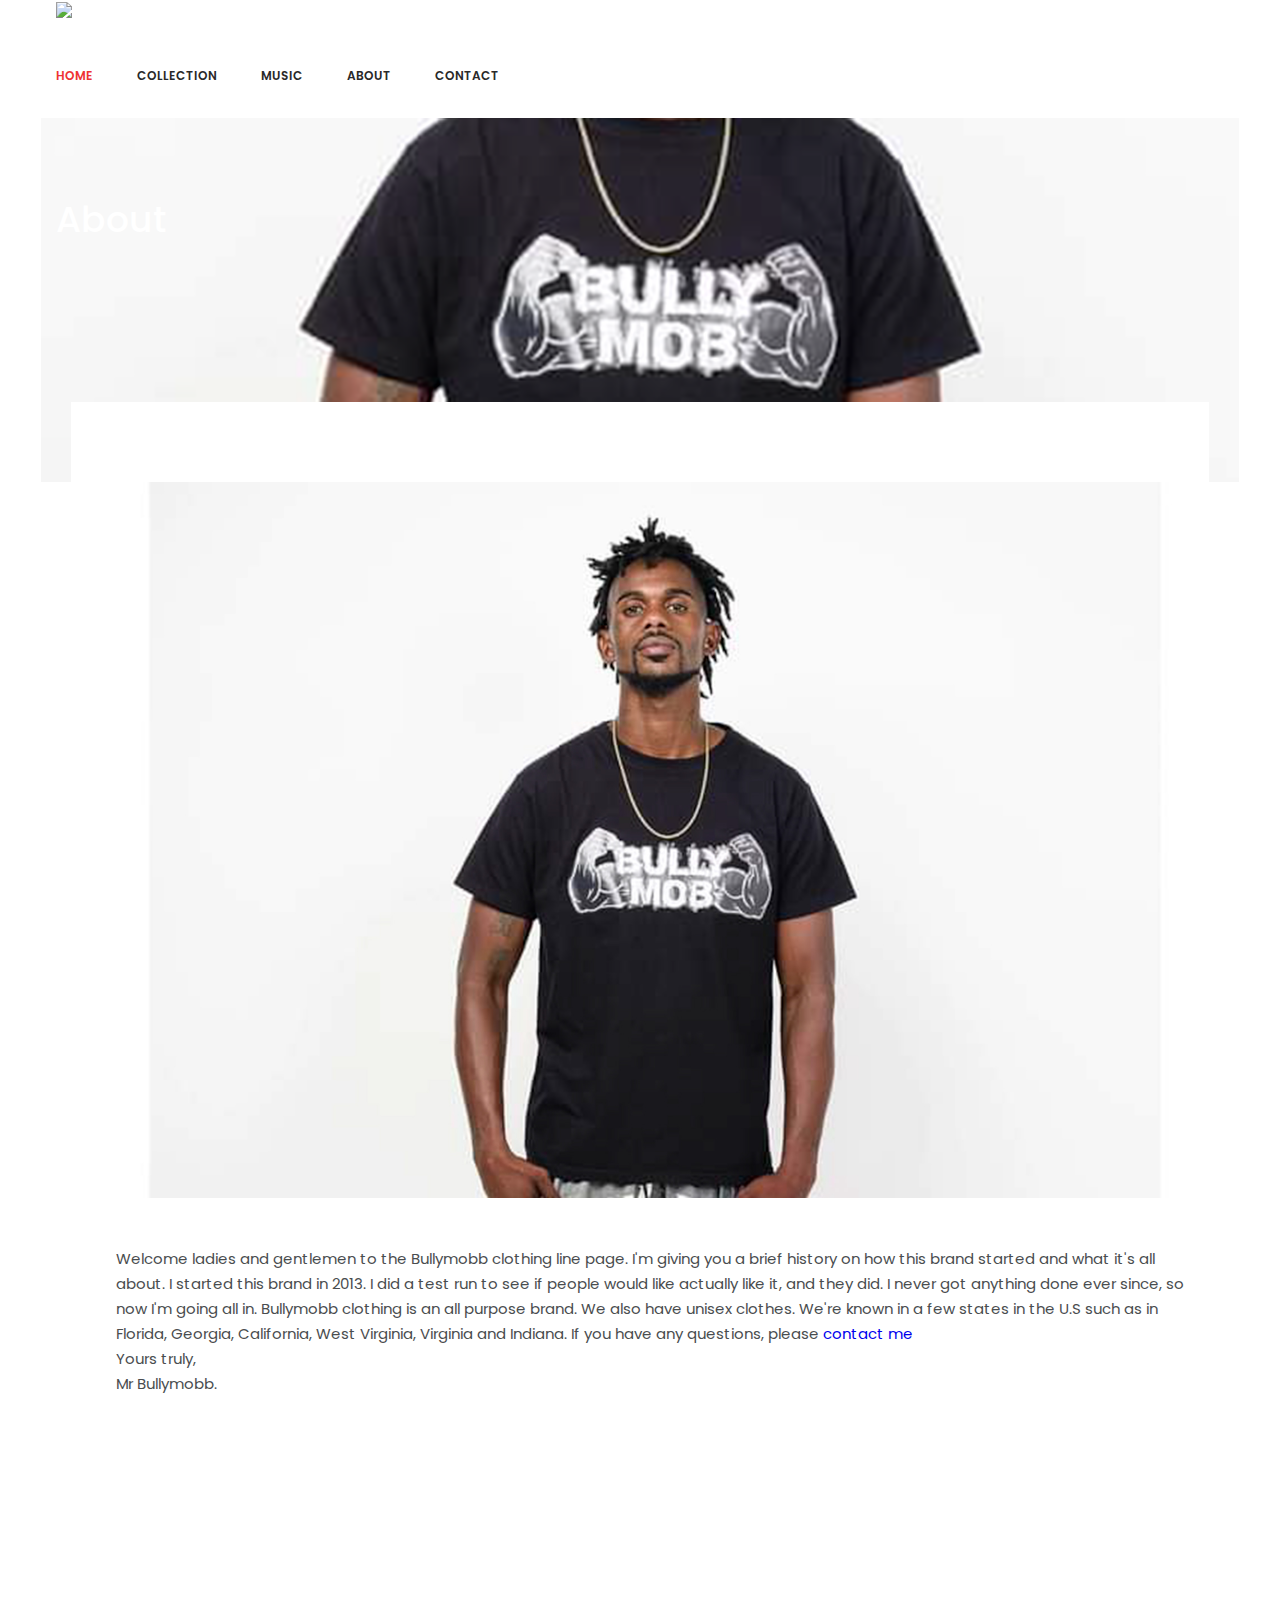
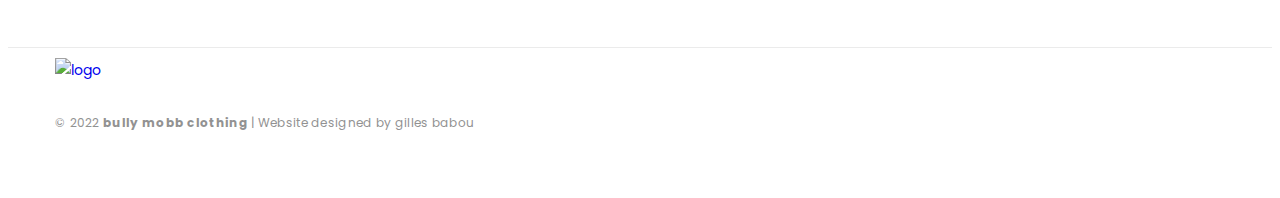
==== about.html @ c38b1fbe "fix the tab titles" ====
<!DOCTYPE html>
<html class="no-js" lang="en">
  <head>
    <meta charset="utf-8" />
    <meta http-equiv="x-ua-compatible" content="ie=edge" />
    <title>about</title>
    <meta name="description" content="" />
    <meta name="viewport" content="width=device-width, initial-scale=1" />

    <!-- Favicon -->
    <link rel="shortcut icon" type="image/x-icon" href="img/favicon.png" />

    <!-- all css here -->
    <!-- bootstrap v3.3.6 css -->
    <link rel="stylesheet" href="css/bootstrap.min.css" />
    <!-- animate css -->
    <link rel="stylesheet" href="css/animate.css" />
    <!-- jquery-ui.min css -->
    <link rel="stylesheet" href="css/jquery-ui.min.css" />
    <!-- meanmenu css -->
    <link rel="stylesheet" href="css/meanmenu.min.css" />
    <!-- owl.carousel css -->
    <link rel="stylesheet" href="css/owl.carousel.css" />
    <!-- magnific-popup css -->
    <link rel="stylesheet" href="css/magnific-popup.css" />
    <!-- font-awesome css -->
    <link rel="stylesheet" href="css/font-awesome.min.css" />
    <!-- ionicons.min css -->
    <link rel="stylesheet" href="css/ionicons.min.css" />
    <!-- nivo-slider.css -->
    <link rel="stylesheet" href="css/nivo-slider.css" />
    <!-- style css -->
    <link rel="stylesheet" href="style.css" />
    <!-- responsive css -->
    <link rel="stylesheet" href="css/responsive.css" />
    <link rel="stylesheet" href="customstyle.css" />
    <!-- modernizr css -->
    <script src="js/vendor/modernizr-2.8.3.min.js"></script>
  </head>
  <body class="about">
    <!--[if lt IE 8]>
      <p class="browserupgrade">
        You are using an <strong>outdated</strong> browser. Please
        <a href="https://browsehappy.com/">upgrade your browser</a> to improve
        your experience.
      </p>
    <![endif]-->

    <!-- Add your site or application content here -->
    <!-- page-wraper-start -->
    <div id="page-wraper">
      <!-- header-area-start -->
      <header>
        <!-- header-top-area-start -->
        <div class="header-top-area" id="sticky-header">
          <div class="container">
            <div class="row">
              <div class="col-xl-2 col-lg-2 col-md-6 col-6 align-logo">
                <!-- logo-area-start -->
                <div class="logo-area">
                  <a href="index.html"><img src="img/bullymobb-logo-web-97x72.png" /></a>
                </div>
                <!-- logo-area-end -->
              </div>
              <div class="col-xl-10 col-lg-10 d-none d-lg-block text-end">
                <!-- menu-area-start -->
                <div class="menu-area">
                  <nav>
                    <ul>
                      <li class="active">
                        <a href="index.html">Home</a>
                      </li>
                      <li>
                        <a href="shop.html">Collection</a>
                      </li>
                      <li>
                        <a href="music.html">music</a>
                      </li>
                      <li>
                        <a href="about.html">About</a>
                      </li>
                      <li>
                        <a href="contact.html">Contact</a>
                      </li>
                    </ul>
                  </nav>
                </div>
                <!-- menu-area-end -->
              </div>
            </div>
          </div>
        </div>
        <!-- header-top-area-end -->
        <!-- mobile-menu-area-start -->
        <div class="mobile-menu-area d-block d-lg-none clearfix">
          <div class="container">
            <div class="row">
              <div class="col-lg-12">
                <div class="mobile-menu">
                  <nav id="mobile-menu-active">
                    <ul id="nav">
                      <li>
                        <a href="index.html">Home</a>
                      </li>
                      <li>
                        <a href="shop.html">Collection</a>
                      </li>
                      <li>
                        <a href="shop.html">music</a>
                      </li>
                      <li>
                        <a href="shop.html">About</a>
                      </li>
                      <li>
                        <a href="shop.html">contact</a>
                      </li>
                    </ul>
                  </nav>
                </div>
              </div>
            </div>
          </div>
        </div>
        <!-- mobile-menu-area-end -->
      </header>
      <!-- header-area-end -->
      <!-- breadcrumbs-area-start -->
      <div class="breadcrumbs-area">
        <div class="container">
          <div class="row">
            <div class="col-lg-12">
              <div class="breadcrumb-content text-center">
                <h2>about</h2>
                
              </div>
            </div>
          </div>
        </div>
      </div>
      <!-- breadcrumbs-area-end -->
      <!-- shop-main-area-start -->
      <div class="shop-main-area">
        <!-- about-main-area-start -->
        <div class="about-main-area">
          <div class="container">
            <div class="row">
              <div class="col-xl-7 col-lg-7 col-md-12 col-12">
                <div class="about-img mb-3">
                  <a href="#"><img src="img/bullymobb-about-1-1920x1275.jpg" alt="man" /></a>
                </div>
              </div>
              <div class="col-xl-5 col-lg-5 col-md-12 col-12">
                <div class="about-content">
                  <h3>Who<span>We are?</span></h3>
                  <p>
                    Welcome ladies and gentlemen to the Bullymobb clothing line page. I'm giving you a brief history on how this brand started and what it's all about. I started this brand in 2013. I did a test run to see if people would like actually like it, and they did. I never got anything done ever since, so now I'm going all in. Bullymobb clothing is an all purpose brand. We also have unisex clothes. We're known in a few states in the U.S such as in Florida, Georgia, California, West Virginia, Virginia and Indiana. If you have any questions, please <a href='contact.html'>contact me</a> <br> Yours truly,<br> Mr Bullymobb.
                  </p>
                </div>
              </div>
            </div>
          </div>
        </div>
        <!-- about-main-area-end -->
        <!-- our-mission-area-start -->
        <div class="our-mission-area ptb-80">
          <div class="container">
            <div class="row">
              
              <div class="col-xl-12 col-lg-12 col-md-12 col-12">
                <div class="single-misson mb-3">
                  <h3 class="text-center">Our <span>Mission</span></h3>
                  <p>
                    
                  </p>
                </div>
              </div>
              
              </div>
            </div>
          </div>
		</div>	  
        <!-- our-mission-area-end -->
        <!-- counter-area-start -->
        
        <!-- counter-area-end -->
        <!-- team-area-start -->
                <!-- team-area-end -->
        <!-- skill-area-start -->
        
        <!-- skill-area-end -->
      </div>
      <!-- shop-main-area-end -->
      <!-- newslatter-area-start -->
      
      <!-- newslatter-area-end -->
      <!-- footer-area-start -->
      <footer>
        <div class="footer-area ptb-40">
          <div class="container">
            <div class="row">
              <div class="col-xl-3 col-lg-3 col-md-3 col-12">
                <!-- footer-logo-start -->
                <div class="footer-logo mb-3">
                  <a href="#"
                    ><img src="img/bullymobb-logo-web-97x72.png" alt="logo"
                  /></a>
                </div>
                <!-- footer-logo-end -->
              </div>
              <div class="col-xl-6 col-lg-6 col-md-6 col-12">
                <!-- copy-right-area-start -->
                <div class="copy-right-area mb-3 text-center">
                  <p>
                    &copy; 2022 <strong>bully mobb clothing </strong> | Website
                    designed by gilles babou
                  </p>
                </div>
                <!-- copy-right-area-end -->
              </div>
              <div class="col-xl-3 col-lg-3 col-md-3 col-12">
                <!-- footer-social-icon-start -->
                <div class="footer-social-icon">
                  <ul>
                    <li>
                      <a
                        href="http://www.facebook.com/profile.php?id=100054317257080"
                        ><i class="fa fa-facebook"></i
                      ></a>
                    </li>
                    <li>
                      <a href="https://instagram.com/mr_bullymobb"
                        ><i class="fa fa-instagram"></i
                      ></a>
                    </li>
                  </ul>
                </div>
                <!-- footer-social-icon-end -->
              </div>
            </div>
          </div>
        </div>
      </footer>
      <!-- footer-area-end -->
    </div>
    <!-- page-wraper-start -->

    <!-- all js here -->
    <!-- jquery latest version -->
    <script src="js/vendor/jquery-v3.6.0.min.js"></script>
    <!-- popper js -->
    <script src="js/popper.js"></script>
    <!-- bootstrap js -->
    <script src="js/bootstrap.min.js"></script>
    <!-- owl.carousel js -->
    <script src="js/owl.carousel.min.js"></script>
    <!-- magnific popup js -->
    <script src="js/magnific-popup.js"></script>
    <!-- meanmenu js -->
    <script src="js/jquery.meanmenu.js"></script>
    <!-- jquery-ui js -->
    <script src="js/jquery-ui.min.js"></script>
    <!-- wow js -->
    <script src="js/wow.min.js"></script>
    <!-- owl.carousel.min.js -->
    <script src="js/owl.carousel.min.js"></script>
    <!-- jquery.nivo.slider.js -->
    <script src="js/jquery.nivo.slider.js"></script>
    <!-- jquery.elevateZoom-3.0.8.min.js -->
    <script src="js/jquery.elevateZoom-3.0.8.min.js"></script>
    <!-- jquery.parallax-1.1.3.js -->
    <script src="js/jquery.parallax-1.1.3.js"></script>
    <!-- jquery.counterup.min.js -->
    <script src="js/jquery.counterup.min.js"></script>
    <!-- waypoints.min.js -->
    <script src="js/waypoints.min.js"></script>
    <!-- plugins js -->
    <script src="js/plugins.js"></script>
    <!-- main js -->
    <script src="js/main.js"></script>
  </body>
</html>
---- style.css ----
/*-----------------------------------------------------------------------------------

    Template Name: Mimosa-Responsive eCommerce Template 
    Template URI: http://bootexperts.com
    Description: This is html5 template
    Author: Hastech
    Author URI: http://bootexperts.com
    Version: 2.0

-----------------------------------------------------------------------------------
    
    CSS INDEX
    ===================
	
    1. Theme Default CSS (body, link color, section etc)
	2.  header
		2.1  header-top-area
	3.  slider-area	
	4.  founder-area
	5.  banner-area
	6.  feature-product-area
	7.  testimonial-area
	8.  arrivals-area
	9.  banner-area-2
	10.  blog-area
	11.  newslatter-area
	12.  footer
		12.1  footer-area
	13. modal
	14. home-2
	15. home-3
	16. home-4
	17. home-5
	18. home-6
	19. shop
	20. product-details
	21. contact
	22. about
	23.  404 page
	24. login
	25. register
	26.  Cart
	27.  Wishlist
	28.  checkout
	29.  blog
	30.  blog-details
	
	

-----------------------------------------------------------------------------------*/

/*----------------------------------------*/
/*  1.  Theme default CSS
/*----------------------------------------*/
/* google-fonts */
@import url("https://fonts.googleapis.com/css?family=Poppins:300,400,500,600,700");
html,
body {
  height: 100%;
}
.floatleft {
  float: left;
}
.floatright {
  float: right;
}
.alignleft {
  float: left;
  margin-right: 15px;
  margin-bottom: 15px;
}
.alignright {
  float: right;
  margin-left: 15px;
  margin-bottom: 15px;
}
.aligncenter {
  display: block;
  margin: 0 auto 15px;
}
a:focus {
  outline: none;
  text-decoration: none;
}
input:focus,
textarea:focus,
button:focus,
select:focus {
  outline: none;
}
img {
  max-width: 100%;
  height: auto;
}
.fix {
  overflow: hidden;
}
p {
  margin: 0 0 15px;
}
h1,
h2,
h3,
h4,
h5,
h6 {
  color: #292929;
  font-family: "Poppins", sans-serif;
  font-weight: 700;
  margin: 0 0 10px;
}
a {
  transition: all 0.3s ease 0s;
  text-decoration: none;
}
a:hover {
  color: #ec4445;
  text-decoration: none;
}
a:active,
a:hover {
  outline: 0 none;
}
ul {
  list-style: outside none none;
  margin: 0;
  padding: 0;
}
.clear {
  clear: both;
}
body {
  font-family: "Poppins", sans-serif;
  color: #707070;
  font-size: 14px;
  line-height: 24px;
  font-weight: 400;
}
::-moz-selection {
  background: #b3d4fc;
  text-shadow: none;
}
::selection {
  background: #b3d4fc;
  text-shadow: none;
}

/*************************
 Bootstrap Custom Container
************************/
.container,
.container-fluid,
.container-lg,
.container-md,
.container-sm,
.container-xl,
.container-xxl {
  width: 100%;
  padding-right: 15px;
  padding-left: 15px;
  margin-right: auto;
  margin-left: auto;
}

@media (min-width: 576px) {
  .container,
  .container-sm {
    max-width: 540px;
  }
}

@media (min-width: 768px) {
  .container,
  .container-md,
  .container-sm {
    max-width: 720px;
  }
}

@media (min-width: 992px) {
  .container,
  .container-lg,
  .container-md,
  .container-sm {
    max-width: 960px;
  }
}

@media (min-width: 1200px) {
  .container,
  .container-lg,
  .container-md,
  .container-sm,
  .container-xl {
    max-width: 1170px;
  }
}

@media (min-width: 1400px) {
  .container,
  .container-lg,
  .container-md,
  .container-sm,
  .container-xl,
  .container-xxl {
    max-width: 1170px;
  }
}

.row {
  --bs-gutter-x: 30px;
}

.browserupgrade {
  margin: 0.2em 0;
  background: #ccc;
  color: #000;
  padding: 0.2em 0;
}
.mb-80 {
  margin-bottom: 80px;
}
.mb-70 {
  margin-bottom: 70px;
}
.mb-60 {
  margin-bottom: 60px;
}
.mb-50 {
  margin-bottom: 50px;
}
.mb-40 {
  margin-bottom: 40px;
}
.mb-30 {
  margin-bottom: 30px !important;
}
.mb-26 {
  margin-bottom: 26px;
}
.mb-20 {
  margin-bottom: 20px !important;
}
.mb-10 {
  margin-bottom: 10px;
}
.mtb-10 {
  margin: 10px 0;
}
.mtb-20 {
  margin: 20px 0;
}
.mtb-30 {
  margin: 30px 0;
}
.mtb-40 {
  margin: 40px 0;
}
.mtb-50 {
  margin: 50px 0;
}
.mtb-60 {
  margin: 60px 0;
}
.mtb-70 {
  margin: 70px 0;
}
.mtb-80 {
  margin: 80px 0;
}
.mt-10 {
  margin-top: 10px;
}
.mt-20 {
  margin-top: 20px;
}
.mt-30 {
  margin-top: 30px;
}
.mt-40 {
  margin-top: 40px;
}
.mt-50 {
  margin-top: 50px;
}
.mt-60 {
  margin-top: 60px;
}
.mt-70 {
  margin-top: 70px;
}
.mt-80 {
  margin-top: 80px;
}
.mb-28 {
  margin-bottom: 28px;
}
.pt-10 {
  padding-top: 10px;
}
.pt-20 {
  padding-top: 20px;
}
.pt-30 {
  padding-top: 30px;
}
.pt-40 {
  padding-top: 40px;
}
.pt-50 {
  padding-top: 50px;
}
.pt-60 {
  padding-top: 60px;
}
.pt-70 {
  padding-top: 70px;
}
.pt-80 {
  padding-top: 80px;
}
.ptb-10 {
  padding: 10px 0;
}
.ptb-20 {
  padding: 20px 0;
}
.ptb-30 {
  padding: 30px 0;
}
.ptb-40 {
  padding: 40px 0;
}
.ptb-50 {
  padding: 50px 0;
}
.ptb-60 {
  padding: 60px 0;
}
.ptb-70 {
  padding: 70px 0;
}
.ptb-80 {
  padding: 80px 0;
}
.pb-10 {
  padding-bottom: 10px;
}
.pb-20 {
  padding-bottom: 20px;
}
.pb-30 {
  padding-bottom: 30px;
}
.pb-40 {
  padding-bottom: 40px;
}
.pb-50 {
  padding-bottom: 50px;
}
.pb-60 {
  padding-bottom: 60px;
}
.pb-70 {
  padding-bottom: 70px;
}
.pb-80 {
  padding-bottom: 80px;
}
/*----------------------------------------*/
/*  2.  header
/*----------------------------------------*/
#page-wraper {
  padding: 0 2.6%;
  position: relative;
}
/*----------------------------------------*/
/*  2.1  header-top-area
/*----------------------------------------*/
.logo-area {
  margin-top: 26px;
}
.menu-area-center {
  display: flex;
  justify-content: center;
}
.menu-area ul li {
  display: inline-block;
  margin-right: 40px;
  position: relative;
}
.menu-area ul li:last-child {
  margin-right: 0;
}
.menu-area ul li a {
  color: #292929;
  display: inline-block;
  font-size: 12px;
  font-weight: 600;
  position: relative;
  text-decoration: none;
  text-transform: uppercase;
  padding: 30px 0;
  transition: 0.3s;
  text-decoration: none;
}

.menu-area ul li.active a,
.menu-area ul li:hover a,
.header-right-area ul li:hover a,
.menu-area ul li.sub-menu ul li a:hover,
.menu-area ul li ul.mega-menu li ul.sub-menu-2 li a:hover,
.menu-area ul li ul.sub-menu li a:hover {
  color: #ee3333;
}
.menu-area ul li ul.sub-menu {
  background: #fff none repeat scroll 0 0;
  box-shadow: 5px 5px 7px 0 rgba(41, 41, 41, 0.05);
  width: 215px;
  position: absolute;
  left: 0;
  top: 100%;
  z-index: 999;
  padding: 15px 20px;
  transition: 0.3s;
  opacity: 0;
  visibility: hidden;
  transition: all 0.3s ease 0s;
}
.menu-area ul li:hover ul.sub-menu {
  opacity: 1;
  visibility: visible;
}
.menu-area ul li ul.sub-menu li {
  display: block;
}
.menu-area ul li ul.sub-menu li a {
  color: #292929;
  font-weight: 500;
  letter-spacing: 0.02em;
  line-height: 26px;
  padding: 0 !important;
  text-transform: capitalize;
  transition: all 0.3s ease 0s;
}
.menu-area ul li ul.mega-menu {
  background: #fff none repeat scroll 0 0;
  box-shadow: 5px 5px 7px 0 rgba(41, 41, 41, 0.05);
  padding: 30px !important;
  position: absolute;
  width: 710px !important;
  left: 0;
  top: 100%;
  z-index: 999;
  opacity: 0;
  visibility: hidden;
  transition: all 0.3s ease 0s;
}
.menu-area ul li:hover ul.mega-menu {
  opacity: 1;
  visibility: visible;
}
.menu-area ul li ul.mega-menu li {
  display: block;
  float: left;
  margin: 0;
  width: 25%;
}
.menu-area ul li ul.mega-menu li a {
  color: #292929;
  font-size: 12px;
  font-weight: 600;
  line-height: 1;
  padding: 0 0 20px 0 !important;
  text-transform: uppercase;
}
.menu-area ul li ul.mega-menu li ul.sub-menu-2 li {
  float: none;
  width: 100%;
}
.menu-area ul li ul.mega-menu li ul.sub-menu-2 li a {
  color: #707070;
  font-size: 12px;
  padding: 10px 0 0 !important;
  text-transform: capitalize;
  transition: 0.3s;
}
.menu-area ul li ul.mega-menu-2 {
  width: 380px !important;
}
.menu-area ul li ul.mega-menu-2 li {
  float: left;
  width: 50%;
  display: block;
  margin: 0;
}
#mobile-menu-active {
  display: none;
}
.header-right-area {
  float: right;
}
.header-right-area ul {
}
.header-right-area ul li {
  display: inline-block;
  margin-left: 34px;
  position: relative;
}
.header-right-area ul li:first-child {
  margin-left: 0;
}
.header-right-area ul li a {
  color: #292929;
  display: inline-block;
  font-size: 22px;
  padding: 30px 0;
  text-decoration: none;
  transition: all 0.3s ease 0s;
}
.header-right-area ul li > span {
  color: #ee3333;
  font-size: 16px;
  position: absolute;
  right: -12px;
  top: 18px;
}
.mini-cart-sub {
  position: absolute;
  background: #fff none repeat scroll 0 0;
  box-shadow: 0 0 20px 0 rgba(0, 0, 0, 0.1);
  display: block;
  left: auto;
  top: 100%;
  transform: scaleY(0);
  transform-origin: 0 0 0;
  opacity: 0;
  padding: 20px;
  right: 0;
  transition: all 0.5s ease 0s;
  visibility: hidden;
  width: 280px;
  z-index: 9999;
}
.header-right-area ul > li:hover .mini-cart-sub {
  opacity: 1;
  visibility: visible;
  transform: scaleY(1);
}
.cart-product .single-cart {
  margin-bottom: 15px;
  overflow: hidden;
}
.cart-product .single-cart .cart-img {
  display: block;
  float: left;
  margin-right: 15px;
  width: 65px;
}
.cart-product .single-cart .cart-img a {
  padding: 0;
}
.cart-product .single-cart .cart-img a img {
  width: 100%;
}
.cart-product .single-cart .cart-info {
  overflow: hidden;
  padding-right: 20px;
  position: relative;
}
.cart-product .single-cart .cart-info h5 {
  margin-bottom: 0px;
}
.header-right-area ul > li .cart-product .single-cart .cart-info h5 a {
  color: #707070;
  font-size: 16px;
  font-weight: 400;
  line-height: 17px;
  margin-bottom: 0;
  padding: 15px 0;
  text-transform: capitalize;
}
.header-right-area ul > li .cart-product .single-cart .cart-info h5 a:hover,
.header-right-area ul > li .cart-bottom a:hover {
  color: #ee3333;
}
.cart-product .single-cart .cart-info p {
  margin-bottom: 0;
  font-size: 14px;
}
.cart-totals {
  margin-bottom: 15px;
}
.cart-totals h5 {
  color: #707070;
  display: block;
  font-size: 15px;
  font-weight: 400;
  margin: 0;
  text-transform: uppercase;
}
.cart-totals h5 span {
  display: block;
  float: right;
}
.header-right-area ul > li .cart-bottom a {
  background-color: #707070;
  color: #fff;
  display: inline-block;
  font-size: 12px;
  font-weight: 700;
  height: 36px;
  line-height: 24px;
  padding: 7px 15px;
  text-align: center;
  text-transform: uppercase;
  transition: all 0.3s ease 0s;
  width: 100%;
}
.header-right-area ul > li .cart-bottom a:hover {
  background: #ee3333;
  color: #fff;
}
.search-content {
  position: absolute;
  animation: 0.5s linear 0s alternate none 1 running fadeIn;
  background: rgba(21, 21, 21, 0.99) none repeat scroll 0 0;
  bottom: 0;
  display: none;
  left: 2.6%;
  position: fixed;
  right: 2.6%;
  top: 83px;
  z-index: 999999;
}
.search-content .search-text {
  position: relative;
  top: 50%;
  transform: translateY(-50%);
  padding: 0 40px;
}
.search-content h1 {
  color: #fff;
  font-size: 48px;
  font-weight: 500;
  margin: 0 0 70px;
  text-transform: capitalize;
}
.search-content form {
  position: relative;
}
.search-content form input {
  background: rgba(0, 0, 0, 0) none repeat scroll 0 0;
  color: #bababa;
  height: 45px;
  line-height: 45px;
  padding: 0 40px 0 0;
  width: 100%;
  border: 0;
  border-bottom: 1px solid rgba(255, 255, 255, 0.1);
}
.search-content form button.btn {
  background: rgba(0, 0, 0, 0) none repeat scroll 0 0 !important;
  border: medium none;
  border-radius: 0;
  box-shadow: none;
  font-size: 20px;
  position: absolute;
  right: 0;
  top: 6px;
  z-index: 2;
  color: #707070;
}
.search-content form button.btn:hover {
  color: #ee3333;
}
.shapping-area {
  background: #fff;
  animation: 0.5s linear 0s alternate none 1 running fadeIn;
  border: medium none;
  border-radius: 0;
  box-shadow: 5px 5px 7px 0 rgba(41, 41, 41, 0.05);
  left: auto;
  margin: 0;
  display: none;
  min-width: 300px;
  padding: 40px;
  right: 0;
  top: 100%;
  position: absolute;
  z-index: 999;
}
.shapping-area .single-shapping span {
  border-bottom: 1px solid rgba(55, 55, 55, 0.1);
  color: #292929;
  display: block;
  font-size: 15px;
  font-weight: 600;
  padding-bottom: 5px;
  text-transform: uppercase;
}
.shapping-area .single-shapping ul {
  list-style: outside none none;
  padding-left: 20px;
}
.shapping-area .single-shapping ul li {
  display: block;
  margin: 0;
}
.shapping-area .single-shapping ul li a {
  color: #6b6b6b;
  font-size: 12px;
  line-height: 30px;
  padding: 0;
  transition: 0.3s;
  text-decoration: none;
}
.shapping-area .single-shapping ul li a:hover {
  color: #ee3333;
}
.header-top-area.sticky,
.home-2 .header-top-area.sticky,
.home-4 .header-top-area.sticky {
  background: rgba(255, 255, 255, 0.95) none repeat scroll 0 0;
  box-shadow: 0 0 10px 1px rgba(0, 0, 0, 0.05);
  left: 0;
  position: fixed;
  top: 0;
  width: 100%;
  z-index: 999;
}
.header-top-area.sticky .logo-area {
  margin-top: 12px;
}
.header-top-area.sticky .menu-area ul li a {
  padding: 16px 0;
}
.header-top-area.sticky .header-right-area ul li a {
  padding: 16px 0;
}
.header-top-area.sticky .header-right-area ul li > span {
  top: 7px;
}
.mobile-menu-area.hidden-md.hidden-lg {
  clear: both;
  position: relative;
  z-index: 9;
}
.search-content span.close {
  color: hsl(0, 0%, 100%);
  font-size: 20px;
  opacity: 1;
  position: relative;
  right: 40px;
  top: 20px;
  z-index: 999999;
}
/*----------------------------------------*/
/*  3.  slider-area
/*----------------------------------------*/
.slider-area {
  position: relative;
  clear: both;
}
.nivo-caption {
  background: rgba(0, 0, 0, 0) none repeat scroll 0 0;
  bottom: auto;
  color: #fff;
  display: none;
  left: 0;
  opacity: 1;
  overflow: visible;
  padding: 0;
  position: absolute;
  top: 50%;
  transform: translateY(-50%);
  width: 100%;
  z-index: 6;
}
.slider-text h5 {
  color: #292929;
  font-size: 12px;
  font-weight: 600;
  line-height: 1.3;
  margin: 0;
  text-transform: uppercase;
}
.slider-text h2 {
  color: #3d4760;
  font-size: 250%;
  font-weight: 300;
  margin: 70px 0 0;
  text-transform: uppercase;
}
.slider-text h1 {
  color: #3d4760;
  font-size: 500%;
  font-weight: 700;
  margin: 0 0 15px;
  text-transform: uppercase;
}
.slider-text p {
  color: #292929;
  font-size: 14px;
  letter-spacing: 0.025em;
  line-height: 24px;
  margin: 0;
  padding: 0;
}
.slider-text a {
  background: rgba(0, 0, 0, 0) none repeat scroll 0 0;
  border: 2px solid #292929;
  border-radius: 0;
  color: #292929;
  display: inline-block !important;
  font-size: 12px;
  font-weight: 600;
  margin-top: 20px;
  padding: 15px 55px;
  text-transform: uppercase;
  transition: 0.3s;
}
.slider-text a:hover {
  border: 2px solid #292929;
  background: #292929 none repeat scroll 0 0;
  color: #fff;
}
.nivo-directionNav a {
  background: #f7f7f9 none repeat scroll 0 0;
  border: 3px solid #e1e1e1;
  border-radius: 100%;
  color: #9e9e9e;
  display: block;
  font-size: 18px;
  height: 60px;
  line-height: 54px;
  opacity: 0;
  text-align: center;
  width: 60px;
  z-index: 9;
  transition: 0.3s;
}
.slider-area:hover .nivo-directionNav a {
  opacity: 1;
}
.nivo-directionNav a:hover {
  background: #292929 none repeat scroll 0 0;
  border-color: #292929;
  color: #fff;
}
.nivo-controlNav {
  bottom: 5px;
  left: 50%;
  margin: 0 auto;
  position: absolute;
  transform: translateX(-50%);
  z-index: 23;
}
.nivo-controlNav a {
  background: #e1e1e1 none repeat scroll 0 0;
  border-radius: 0;
  display: inline-block;
  height: 3px;
  margin: 0 5px;
  text-indent: -99999px;
  width: 25px;
}
.nivo-controlNav a.nivo-control.active {
  background: #292929 none repeat scroll 0 0;
  border-image: none;
  border-radius: 0;
}
/*----------------------------------------*/
/*  4.  founder-area
/*----------------------------------------*/
.founder-description h3 {
  color: #929292;
  font-size: 12px;
  margin: 0 0 5px;
  text-transform: capitalize;
}
.founder-description h1 {
  font-size: 30px;
  font-weight: 500;
  margin: 0 0 40px;
  text-transform: capitalize;
}
.founder-description img {
  margin-bottom: 35px;
  display: inline-block;
}
.founder-description p {
  letter-spacing: 0.025em;
  line-height: 30px;
  margin: 0 0 50px;
}
.founder-description h4 {
  font-size: 12px;
  font-weight: 600;
  margin: 0;
  text-transform: uppercase;
}
.founder-description h4 span {
  color: #707070;
  font-weight: 400;
}
/*----------------------------------------*/
/* 5.  banner-area
/*----------------------------------------*/
.banner-area {
}
.single-banner {
  position: relative;
  overflow: hidden;
}
.single-banner .banner-img a img {
  width: 100%;
  transition: 0.4s;
  transform: scale(1);
}
.single-banner:hover .banner-img a img {
  transform: scale(1.1);
}
.single-banner .banner-content {
  bottom: 20px;
  left: 20px;
  position: absolute;
}
.single-banner .banner-content a {
  background: #fff none repeat scroll 0 0;
  box-shadow: 1px 1px 1px 0 rgba(0, 0, 0, 0.1);
  color: #292929;
  display: inline-block;
  font-size: 14px;
  font-weight: 500;
  padding: 20px 30px;
  text-transform: capitalize;
  transition: 0.3s;
}
.single-banner:hover .banner-content a {
  color: #ee3333;
}
.banner-content-2 {
  left: 50px;
  position: absolute;
  top: 50%;
  transform: translateY(-50%);
}
.banner-content-2 h3 {
  font-size: 14px;
  font-weight: 600;
  line-height: 1;
  margin: 0 0 15px;
}
.banner-content-2 h2 {
  font-size: 24px;
  font-weight: 400;
  line-height: 1;
  margin: 0;
  text-transform: capitalize;
}
.banner-content-2 a {
  border-bottom: 2px solid #292929;
  color: white;
  display: inline-block;
  font-weight: 600;
  line-height: 1;
  margin-top: 80px;
  padding-bottom: 5px;
  text-transform: uppercase;
  transition: 0.3s;
}
.banner-content-2 a:hover {
  border-color: #ee3333;
  color: #ee3333;
}
/*----------------------------------------*/
/* 6.  feature-product-area
/*----------------------------------------*/
.section-title h2 {
  font-size: 30px;
  font-weight: 500;
  margin: 0 0 13px;
  text-transform: capitalize;
}
.section-title p {
  font-weight: 300;
  letter-spacing: 0.025em;
  line-height: 24px;
  margin: 0 auto;
  max-width: 550px;
}
.tab-menu ul {
  justify-content: center;
}
.tab-menu ul li {
  display: inline-block;
  position: relative;
}
.tab-menu ul li a {
  background: #f1f1f1 none repeat scroll 0 0;
  border-radius: 3px;
  color: #707070;
  cursor: pointer;
  font-size: 12px;
  line-height: 1;
  margin: 0 5px;
  padding: 14px 30px;
  position: relative;
  text-decoration: none;
  text-transform: capitalize;
  display: block;
}
.tab-menu ul li a.active,
.tab-menu ul li:hover a {
  background: #292929 none repeat scroll 0 0;
  color: #fff;
}
.tab-menu ul li a.active::before {
  border-color: #292929 transparent transparent;
  border-style: solid;
  border-width: 5px 5px 0;
  bottom: -4px;
  content: "";
  height: 0;
  left: 50%;
  margin-left: -5px;
  opacity: 1;
  position: absolute;
  width: 0;
}
.tab-menu ul li a:before {
  border-color: #292929 transparent transparent;
  border-style: solid;
  border-width: 5px 5px 0;
  bottom: -4px;
  content: "";
  height: 0;
  left: 50%;
  margin-left: -5px;
  position: absolute;
  width: 0;
  opacity: 0;
  transition: 0.3s;
}
.tab-menu ul li a:hover:before {
  opacity: 1;
}
.product-wrapper,
.product-wrapper-2 {
  position: relative;
  overflow: hidden;
}
.product-wrapper .product-img,
.product-wrapper-2 .product-img-2 {
  position: relative;
}
.product-wrapper .product-img a img,
.product-wrapper-2 .product-img a img {
  width: 100%;
}
.product-wrapper .product-img a .secondary,
.product-wrapper-2 .product-img-2 a .secondary {
  left: 0;
  opacity: 0;
  position: absolute;
  top: 0;
  transition: all 0.3s ease 0s;
  z-index: 1;
}
.product-wrapper:hover .product-img a .secondary,
.product-wrapper-2:hover .product-img-2 a .secondary {
  opacity: 1;
}
.product-wrapper .product-img span {
  background: #292929 none repeat scroll 0 0;
  border-radius: 100%;
  color: #fff;
  font-size: 12px;
  font-weight: 500;
  height: 50px;
  left: 20px;
  line-height: 50px;
  position: absolute;
  text-align: center;
  text-transform: capitalize;
  top: 20px;
  width: 50px;
  z-index: 2;
}
.product-wrapper .product-img .product-icon {
  bottom: 20px;
  left: -100%;
  position: absolute;
  z-index: 3;
  transition: 0.8s;
}
.product-wrapper:hover .product-img .product-icon {
  left: 40px;
}
.product-wrapper .product-img .product-icon a {
  background: rgba(0, 0, 0, 0) none repeat scroll 0 0;
  color: #292929;
  display: inline-block;
  font-size: 20px;
  line-height: 1;
  text-align: center;
  width: 60px;
  background: #fff none repeat scroll 0 0;
  box-shadow: 1px 1px 1px 0 rgba(0, 0, 0, 0.1);
  padding: 16px 0;
  text-align: center;
  transition: 0.3s;
}
.product-wrapper .product-img .product-icon a:hover {
  color: #ee3333;
}
.product-wrapper .product-content .manufacture-product {
  overflow: hidden;
}
.product-wrapper .product-content .manufacture-product a {
  color: #929292;
  letter-spacing: 0.025em;
  line-height: 18px;
  text-transform: capitalize;
  font-size: 12px;
  float: left;
  width: 50%;
  transition: 0.3s;
}
.product-wrapper .product-content .manufacture-product .rating {
  float: right;
  width: 50%;
  text-align: right;
}
.product-wrapper .product-content .manufacture-product .rating ul li {
  display: inline-block;
}
.product-wrapper .product-content .manufacture-product .rating ul li a {
  color: #f5c60d;
  font-size: 12px;
}
.icon.ion-drag {
  border: 2px solid #e1e1e1;
  padding: 0 5px;
}
.product-wrapper .product-content h2 {
  margin: 0 0 15px;
  line-height: 18px;
}
.product-wrapper .product-content h2 a {
  color: #292929;
  font-size: 14px;
  font-weight: 500;
  text-transform: capitalize;
  transition: 0.3s;
}
.product-wrapper .product-content h2 a:hover,
.product-wrapper .product-content .manufacture-product a:hover {
  color: #ee3333;
}
.product-wrapper .product-content .price ul li {
  color: #929292;
  font-family: "Karla", sans-serif;
  font-size: 16px;
  margin: 0;
  display: inline-block;
}
.product-wrapper .product-content .price ul li.new-price {
  margin-right: 4px;
}
.product-wrapper .product-content .price ul li.old-price {
  color: #ee3333;
  font-weight: 700;
}
.tab-content {
  clear: both;
}
.tab-content > .tab-pane {
  display: block;
  overflow: hidden;
  height: 0;
}
.tab-content > .active {
  display: block;
  overflow: visible;
  height: auto;
}
.product-active.owl-carousel.owl-theme .owl-controls {
}
.product-active.owl-carousel .owl-nav div,
.blog-active.owl-carousel .owl-nav div {
  background: #f7f7f9 none repeat scroll 0 0;
  border: 3px solid #e1e1e1;
  border-radius: 100%;
  font-size: 18px;
  color: #9e9e9e;
  height: 50px;
  opacity: 0;
  position: absolute;
  line-height: 46px;
  text-align: center;
  top: 50%;
  width: 50px;
  transform: translateY(-50%);
  transition: 0.3s;
}
.product-active.owl-carousel .owl-nav div.owl-next,
.blog-active.owl-carousel .owl-nav div.owl-next {
  left: auto;
  right: 0;
}
.product-active.owl-carousel .owl-nav div:hover,
.blog-active.owl-carousel .owl-nav div:hover {
  background: #292929 none repeat scroll 0 0;
  border-color: #292929;
  color: #fff;
}
.product-active:hover.owl-carousel .owl-nav div,
.blog-active:hover.owl-carousel .owl-nav div {
  opacity: 1;
}

.collection-img a img {
  width: 100%;
}
.collection-content {
  margin: 18px 0 0;
}

.collection-content span {
  color: #929292;
  text-transform: capitalize;
  margin: 0 0 3px;
  display: block;
  line-height: 1;
}

.collection-content h4 {
  font-size: 15px;
  color: #292929;
  font-weight: 500;
  margin: 0;
  text-transform: capitalize;
  line-height: 25px;
}

.collection-content h4 a {
  color: #292929;
}
.collection-content h4 a:hover {
  color: #ee3333;
}

/*----------------------------------------*/
/* 7.  testimonial-area
/*----------------------------------------*/
.testimonial-area {
  background: #f6f6f6 url("img/banner/6.jpg") no-repeat fixed center center;
  position: relative;
}
.single-testimonial .testimonial-img {
  margin-bottom: 30px;
}
.single-testimonial .testimonial-img a {
  display: inline-block;
}
.single-testimonial .testimonial-content p {
  color: #707070;
  letter-spacing: 0.025em;
  line-height: 30px;
  margin-bottom: 25px;
  padding: 0 10%;
}
.single-testimonial .testimonial-content i {
  color: #cecece;
  font-size: 20px;
}
.single-testimonial .testimonial-content h4 {
  font-size: 12px;
  font-weight: 600;
  letter-spacing: 0.5em;
  line-height: 30px;
  margin: 15px 0 0;
}
.testimonial-active.owl-carousel .owl-nav div {
  color: #cecece;
  position: absolute;
  top: 50%;
  transform: translateY(-50%);
  font-size: 48px;
  opacity: 0;
  transition: 0.3s;
}
.testimonial-active.owl-carousel .owl-nav div.owl-next {
  left: auto;
  right: 0;
}
.testimonial-active.owl-carousel .owl-nav div:hover {
  color: #292929;
}
.testimonial-area:hover .testimonial-active.owl-carousel .owl-nav div {
  opacity: 1;
}
/*----------------------------------------*/
/* 8.  arrivals-area
/*----------------------------------------*/
.arrivals-area .product-wrapper .product-img span {
  background: #ee3333 none repeat scroll 0 0;
}
/*----------------------------------------*/
/* 9.  banner-area-2
/*----------------------------------------*/
.single-banner-2 .banner-text h2 {
  font-size: 14px;
  font-weight: 600;
  line-height: 1;
  margin: 25px 0;
  text-transform: capitalize;
}
.single-banner-2 .banner-text p {
  font-size: 12px;
  color: #929292;
  letter-spacing: 0.025em;
  line-height: 24px;
  margin: 0;
}
.banner-area .container-fulied {
  margin: 0 64px;
}
.br-bottom {
  border-bottom: 1px solid #ebebeb;
  overflow: hidden;
}
/*----------------------------------------*/
/* 10.  blog-area
/*----------------------------------------*/
.blog-active {
  clear: both;
}
.single-blog {
  overflow: hidden;
}
.single-blog .blog-img {
  position: relative;
}
.single-blog .blog-img a {
}
.single-blog .blog-img a:before {
  background: rgba(0, 0, 0, 0.15) none repeat scroll 0 0;
  bottom: 0;
  content: "";
  left: 0;
  opacity: 0;
  position: absolute;
  right: 0;
  top: 0;
}
.single-blog:hover .blog-img a:before {
  opacity: 1;
}
.single-blog .blog-img .date {
  background: #fff none repeat scroll 0 0;
  box-shadow: 1px 1px 1px 0 rgba(0, 0, 0, 0.1);
  color: #929292;
  font-size: 12px;
  font-weight: 500;
  line-height: 1;
  padding: 15px;
  position: absolute;
  right: 20px;
  text-transform: capitalize;
  top: 20px;
}
.single-blog .blog-img .date span {
  color: #292929;
  display: block;
  font-family: "Karla", sans-serif;
  font-size: 24px;
  font-weight: 700;
  margin-top: 10px;
}
.single-blog .blog-img a img {
  width: 100%;
}
.single-blog .blog-content {
}
.single-blog .blog-content h3 {
  margin: 0 0 5px;
}
.single-blog .blog-content h3 > a {
  color: #292929;
  display: block;
  font-size: 16px;
  font-weight: 500;
  overflow: hidden;
  text-transform: capitalize;
  transition: 0.3s;
}
.single-blog .blog-content h3 > a:hover,
.newlatter-content form a:hover,
.footer-social-icon ul li a:hover {
  color: #ee3333;
}
.single-blog .blog-content span {
  color: #292929;
  font-size: 12px;
}
.single-blog .blog-content p {
  color: #707070;
  letter-spacing: 0.025em;
  line-height: 24px;
  margin: 10px 0 30px;
  font-size: 12px;
}
.single-blog .blog-content > a {
  border-bottom: 2px solid rgba(226, 226, 226, 0.8);
  color: #292929;
  display: inline-block;
  font-size: 14px;
  font-weight: 500;
  padding-bottom: 5px;
}
/*----------------------------------------*/
/* 11.  newslatter-area
/*----------------------------------------*/
.newslatter-area {
}
.bt-top {
  border-top: 1px solid #ebebeb;
  overflow: hidden;
}
.newlatter-content h6 {
  color: #707070;
  font-size: 14px;
  line-height: 24px;
  margin: 0;
  text-transform: capitalize;
  margin-bottom: 5px;
}
.newlatter-content h3 {
  color: #292929;
  font-size: 30px;
  line-height: 24px;
  margin: 0 0 20px;
  text-transform: capitalize;
}
.newlatter-content p {
  font-weight: 300;
  letter-spacing: 0.025em;
  line-height: 24px;
  margin: 0 auto;
  margin: 0 0 55px;
}
.newlatter-content form {
  position: relative;
  margin: 0 auto;
  max-width: 600px;
  overflow: hidden;
}
.newlatter-content form input {
  background: transparent none repeat scroll 0 0;
  border: 2px solid #ebebeb;
  color: #9d9d9d;
  display: block;
  float: left;
  height: 55px;
  margin: 0;
  padding: 0 190px 0 20px;
  width: 100%;
  outline: none;
}
.newlatter-content form button {
  background: transparent none repeat scroll 0 0;
  border: medium none;
  color: #292929;
  font-size: 12px;
  font-weight: 600;
  height: 51px;
  line-height: 30px;
  padding: 0 60px;
  position: absolute;
  right: 0;
  text-decoration: none;
  text-transform: uppercase;
  top: 50%;
  transform: translateY(-50%);
  transition: all 0.3s ease 0s;
  border-left: 2px solid #ebebeb;
}
/*----------------------------------------*/
/* 12.  footer
/*----------------------------------------*/
/*----------------------------------------*/
/* 12.1  footer-area
/*----------------------------------------*/
.footer-area {
  border-top: 1px solid #ebebeb;
  overflow: hidden;
}
.copy-right-area p {
  color: #929292;
  font-size: 12px;
  letter-spacing: 0.025em;
  line-height: 22px;
  margin: 0;
}
.copy-right-area p a {
  color: #ee3333;
  text-decoration: none;
}
.footer-social-icon {
  float: right;
}
.footer-social-icon ul li {
  display: inline-block;
  padding-left: 20px;
}
.footer-social-icon ul li:first-child {
  padding-left: 0;
}
.footer-social-icon ul li a {
  font-size: 15px;
  color: #929292;
  transition: 0.3s;
}
/*----------------------------------------*/
/*  13. modal
/*----------------------------------------*/
.modal-content {
  overflow: hidden;
  position: relative;
  border-radius: 0;
}
#mymodal .modal-dialog {
  width: 870px;
}
.modal-header {
  border: medium none;
  padding: 0;
}
.modal-header button.close {
  border: 1px solid #aaa;
  font-size: 25px;
  height: 30px;
  line-height: 20px;
  opacity: 1;
  position: absolute;
  right: 10px;
  top: 10px;
  transition: all 0.3s ease 0s;
  width: 30px;
  z-index: 22;
}
.modal-header button.close:hover {
  border-color: #ee3333;
  color: #ee3333;
}
.modal-img {
  float: left;
  width: 40%;
}
.model-text {
  float: right;
  padding-left: 15px;
  width: 60%;
  margin-bottom: 20px;
}
.model-text h2 a {
  font-size: 25px;
  color: #000;
}
.model-text .product-rating {
  display: inline-block;
  margin-bottom: 5px;
}
.model-text .product-rating a {
  margin-right: 5px;
  color: #ee3333;
}
.model-text .price-rate span.old-price {
  font-size: 18px;
}
.model-text .price-rate span.new-price {
  font-size: 22px;
}
.model-text h2 a:hover,
.model-text .price-rate span.new-price,
.model-text .product-rating a:hover {
  color: #ee3333;
}
.model-text .short-description p {
  border-bottom: 1px solid #ddd;
  border-top: 1px solid #ddd;
  padding: 15px 0;
}
.model-text form input {
  background: #eceff8 none repeat scroll 0 0;
  border: 1px solid #aaa;
  color: #626262;
  font-size: 16px;
  height: 40px;
  text-align: center;
  width: 80px;
}
.model-text form button {
  margin-left: 20px;
  border: none;
  padding: 11px 30px;
  background: #000;
  color: #fff;
  text-transform: uppercase;
  transition: 0.3s;
}
.model-text form button:hover {
  background: #ee3333;
}
.model-text .product-meta {
  border-bottom: 1px solid #ddd;
  border-top: 1px solid #ddd;
  margin-top: 20px;
  padding: 10px 0;
}
.model-text .product-meta span a {
  color: #ee3333;
  padding: 0px 2px;
  text-transform: capitalize;
}
.model-text .social-icon ul li a {
  border: 1px solid #ddd;
  color: #393939;
  height: 30px;
  width: 30px;
  display: inline-block;
  text-align: center;
  line-height: 28px;
}
.model-text .social-icon ul li a:hover {
  border-color: #ee3333;
  background: #ee3333;
  color: #fff;
}
.social-icon ul li {
  display: inline-block;
}
a#scrollUp {
  background: rgba(255, 255, 255, 0.9) none repeat scroll 0 0;
  border: 2px solid #ebebeb;
  bottom: 104px;
  color: #292929;
  font-size: 30px;
  font-weight: 600;
  padding: 12px 15px;
  position: fixed;
  right: 20px;
  text-align: center;
  text-transform: uppercase;
  z-index: 999;
  transition: 0.3s;
}
a#scrollUp:hover {
  border-color: #ee3333;
}
/*----------------------------------------*/
/*  14. home-2
/*----------------------------------------*/
.home-2 .nivo-caption,
.home-3 .nivo-caption,
.home-4 .nivo-caption {
  top: 50%;
  transform: translateY(-50%);
}
.home-2 .slider-text h3,
.home-3 .slider-text h3,
.home-4 .slider-text h3 {
  color: #292929;
  font-size: 300%;
  font-weight: 500;
  margin: 0;
  text-transform: capitalize;
}
.home-2 .slider-text p,
.home-3 .slider-text p,
.home-4 .slider-text p {
  margin: 35px 0 0;
}
.home-2 .slider-text a,
.home-3 .slider-text a,
.home-4 .slider-text a {
  margin-top: 40px;
}
.home-2 .logo-area {
  text-align: center;
  margin-top: 28px;
}
.home-2 .header-top-area.sticky .logo-area {
  margin-top: 14px;
}
.home-2 .header-top-area {
  left: 0;
  padding: 20px 2.5% 0;
  position: absolute;
  top: 0;
  width: 100%;
  z-index: 9999;
}
.home-2 .header-top-area.sticky,
.home-4 .header-top-area.sticky {
  padding: 0 2.5%;
}
.width-short .col-xl-5 {
  flex: 0 0 39.2%;
  max-width: 39.2%;
}
.width-short .col-xl-2 {
  flex: 0 0 21.6%;
  max-width: 21.6%;
}
.width-short .col-lg-5 {
}
/*----------------------------------------*/
/*  15. home-3
/*----------------------------------------*/
.home-3 header {
  left: 0;
  position: absolute;
  width: 100%;
  z-index: 99;
  top: 0;
  padding-top: 12px;
}
.home-3 .menu-area ul li ul.sub-menu {
  text-align: left !important;
}
.home-3 .menu-area ul li ul.mega-menu {
  text-align: left !important;
}
.home-3 .menu-area ul li a {
  padding: 15px 0;
}
.home-3 .logo-area {
  text-align: center;
}
.home-6 .logo-area {
  text-align: center;
}
.home-3 .banner-area .container-fulied {
  margin: 0 0;
}
.home-3 .header-menu-area.sticky {
  background: rgba(255, 255, 255, 0.95) none repeat scroll 0 0;
  box-shadow: 0 0 10px 1px rgba(0, 0, 0, 0.05);
  left: 0;
  position: fixed;
  top: 0;
  width: 100%;
  z-index: 999;
}
.home-3 .header-menu-area.sticky .menu-area ul li a {
  padding: 10px 0;
}
.header-left-area {
  margin-top: 15px;
}
.header-left-area ul li {
  display: inline-block;
  margin-right: 25px;
  position: relative;
}
.header-left-area ul li:last-child {
  margin-right: 0;
}
.header-left-area ul li a {
  color: #292929;
  display: inline-block;
  font-size: 13px;
  line-height: 18px;
  padding: 15px 0;
  text-transform: uppercase;
}
.header-left-area ul li a i {
  padding-left: 8px;
}
.header-left-area ul li .left-menu {
  background: #fff none repeat scroll 0 0;
  box-shadow: 5px 5px 7px 0 rgba(41, 41, 41, 0.05);
  left: 0;
  padding: 20px;
  position: absolute;
  transform: scaleY(0);
  transform-origin: 0 0 0;
  transition: 0.5s;
  visibility: hidden;
  opacity: 0;
  top: 100%;
  z-index: 9999999999;
  width: 173px;
}
.header-left-area ul li:hover .left-menu {
  opacity: 1;
  visibility: visible;
  transform: scaleY(1);
}
.header-left-area ul li .left-menu ul li {
  display: block;
}
.header-left-area ul li .left-menu ul li a {
  color: #888;
  font-size: 12px;
  line-height: 30px;
  padding: 0;
  margin: 0;
  transition: 0.3s;
}
.header-left-area ul li .left-menu ul li a:hover {
  color: #ee3333;
}
.home-3 .banner-area .container-fulied {
  margin: 0 15px;
}
/*----------------------------------------*/
/*  16. home-4
/*----------------------------------------*/
.home-4 .header-top-area {
  left: 0;
  padding: 20px 2.5% 0;
  position: absolute;
  width: 100%;
  z-index: 99;
}
.banner-content-3 {
  bottom: 18%;
  left: 10%;
  position: absolute;
  text-align: left;
}
.banner-content-3 h2 {
  color: #292929;
  font-size: 20px;
  font-weight: 500;
  line-height: 24px;
  margin: 0;
  text-transform: capitalize;
}
.banner-content-3 a {
  color: #808080;
  display: inline-block;
  margin-top: 20px;
  text-transform: capitalize;
  transition: 0.3s;
}
.banner-content-3 a:hover {
  color: #ee3333;
}
.footer-content p {
  color: #707070;
  font-size: 12px;
  letter-spacing: 0.025em;
  line-height: 2;
  margin: 30px 0;
}
.footer-content .footer-social h3 {
  color: #292929;
  font-size: 14px;
  font-weight: 600;
  margin: 0 0 20px;
  text-transform: capitalize;
}
.footer-content .footer-social ul li {
  margin-right: 10px;
  display: inline-block;
}
.footer-content .footer-social ul li:last-child {
  margin-right: 0;
}
.footer-content .footer-social ul li a {
  background: #ebebeb none repeat scroll 0 0;
  border-radius: 100%;
  color: #aaaaaa;
  display: inline-block;
  height: 41px;
  line-height: 41px;
  text-align: center;
  width: 41px;
  transition: 0.3s;
}
.footer-content .footer-social ul li a:hover {
  background: #292929 none repeat scroll 0 0;
  color: #fff;
}
.footer-top-area {
  background: #f6f6f6;
  overflow: hidden;
}

.bg {
  overflow: hidden;
}
.footer-title h5 {
  color: #292929;
  font-size: 16px;
  font-weight: 600;
  margin: 0 0 35px;
  text-transform: capitalize;
}
.footer-content-2 ul li {
  color: #707070;
  line-height: 1;
  padding-bottom: 25px;
}
.footer-content-2 h4 {
  color: #292929;
  font-size: 12px;
  margin: 8px 0 0;
  text-transform: capitalize;
}
.footer-top-menu ul li {
  display: block;
}
.footer-top-menu ul li a {
  color: #707070;
  display: inline-block;
  padding-bottom: 15px;
  transition: 0.3s;
}
.footer-top-menu ul li a:hover,
.footer-bottom-menu ul li a:hover {
  color: #ee3333;
}
.footer-bottom-menu {
  float: right;
}
.footer-bottom-menu ul li {
  display: inline-block;
  margin-left: 35px;
}
.footer-bottom-menu ul li:first-child {
  margin-left: o;
}
.footer-bottom-menu ul li a {
  color: #929292;
  transition: 0.3s;
}
/*----------------------------------------*/
/*  17. home-5
/*----------------------------------------*/
.home-5 header,
.home-6 header {
  padding-top: 0;
  position: static;
}
.home-5 .br-bottom {
  border-bottom: 0 none;
}
.home-5 {
  background: #f4f4f4;
}
.home-5 .nivo-caption {
  left: 6%;
}
.home-5 .slider-text a {
  margin-top: 30px;
}
.home-5 #page-wraper-2 {
  margin: 0 auto;
  max-width: 1200px;
}
.home-5 .slider-area {
  padding-top: 30px;
}
.home-5 .banner-area,
.home-5 .slider-area,
.home-5 .founder-area,
.home-5 .feature-product-area,
.home-5 .arrivals-area,
.home-5 .blog-area,
.home-5 .newslatter-area {
  background: #fff none repeat scroll 0 0;
}
/*----------------------------------------*/
/*  18. home-6
/*----------------------------------------*/
.home-6 .bg,
.home-6 .footer-top-area {
  background: #292929 none repeat scroll 0 0;
  overflow: hidden;
}
.home-6 .footer-content .footer-social h3,
.home-6 .footer-title h5 {
  color: #fff;
}
.home-6 .footer-content .footer-social ul li a {
  background: #363636 none repeat scroll 0 0;
  color: #636363;
}
.home-6 .footer-content .footer-social ul li a:hover {
  background: #ee3333 none repeat scroll 0 0;
  color: #fff;
}
.home-6 .header-top-area {
  background: #f6f6f6 none repeat scroll 0 0;
  padding: 30px 0;
}
.home-6 .header-menu-area {
  border-bottom: 1px solid #ebebeb;
  border-top: 1px solid #ebebeb;
}
.home-6 .menu-area ul li a {
  padding: 22px 0;
}
.home-6 .slider-text h5 {
  color: #292929;
  font-size: 112.5%;
  margin: 0 0 25px;
  text-transform: uppercase;
}
.home-6 .slider-text h4 {
  color: #292929;
  font-size: 187.5%;
  font-weight: 700;
  letter-spacing: 1.4em;
  margin: 0 -1.4em 20px 0;
}
.home-6 .slider-text p {
  margin: 22px 0 0;
}
.home-6 .slider-text a {
  margin-top: 32px;
}
.product-img-2 {
  float: left;
  width: 85px;
}
.product-content-2 {
  width: auto;
  padding-left: 100px;
}
.product-content-2 .manufacture-product {
  margin-bottom: 8px;
  overflow: hidden;
}
.product-content-2 .manufacture-product a {
  color: #929292;
  letter-spacing: 0.025em;
  line-height: 18px;
  text-transform: capitalize;
  transition: 0.3s;
  float: left;
  width: 50%;
}
.product-content-2 .manufacture-product a:hover,
.product-content-2 h2 a:hover {
  color: #ee3333;
}
.product-content-2 .manufacture-product .rating {
  float: right;
  width: 50%;
}
.product-content-2 .manufacture-product .rating ul li {
  display: inline-block;
}
.product-content-2 .manufacture-product .rating ul li a {
  color: #f5c60d;
  font-size: 12px;
}
.product-content-2 h2 {
  margin: 0 0 15px;
  line-height: 8px;
}
.product-content-2 h2 a {
  color: #292929;
  font-size: 14px;
  font-weight: 500;
  text-transform: capitalize;
  transition: 0.3s;
}
.product-content-2 .price ul li {
  color: #929292;
  font-family: "Karla", sans-serif;
  font-size: 16px;
  margin: 0;
  display: inline-block;
}
.product-content-2 .price ul li.new-price {
  color: #ee3333;
  font-weight: 700;
}
.section-title-2 h2 {
  background: #fff none repeat scroll 0 0;
  color: #292929;
  display: block;
  font-size: 20px;
  font-weight: 500;
  line-height: 24px;
  margin: 0;
  padding-right: 20px;
  text-transform: capitalize;
  margin-bottom: 35px;
  position: relative;
}
.section-title-2 h2:before {
  background: #f0f0f0 none repeat scroll 0 0;
  content: "";
  height: 1px;
  left: auto;
  position: absolute;
  right: 0;
  top: 50%;
  z-index: 1;
  width: 40%;
  right: 0;
}
.best-sell-active {
  overflow: hidden;
}
/*----------------------------------------*/
/*  19. shop
/*----------------------------------------*/
.breadcrumbs-area {
  background: #f6f6f6 url("img/bullymobb-shop-banner-1820x400.png") no-repeat
    scroll center top;
  margin: 0;
  padding: 120px 0 200px;
}

.breadcrumb-content h2 {
  color: #333333;
  font-size: 36px;
  font-weight: 500;
  margin: 0 0 20px;
  text-transform: capitalize;
}
.breadcrumb-content ul li {
  display: inline-block;
}
.breadcrumb-content ul li a {
  color: #707070;
  text-transform: capitalize;
}
.breadcrumb-content ul li.active a {
  color: #ee3333;
}
.shop-main-area {
  background: #fff none repeat scroll 0 0;
  margin-left: 2.5%;
  margin-right: 2.5%;
  margin-top: -80px;
  padding: 80px 30px 20px;
}
.page-bar {
  border-bottom: 1px solid #f0f0f0;
  border-top: 1px solid #f0f0f0;
  float: left;
  margin: 0 0 60px;
  padding: 15px 0;
  width: 100%;
}
.shop-right-area {
  overflow: hidden;
}
.shop-tab .tab-menu-3 {
  display: inline-block;
  float: left;
  margin-top: 2px;
  position: relative;
}
.shop-tab .tab-menu-3 ul {
}
.shop-tab .tab-menu-3 ul li {
  display: inline-block;
  margin-right: 5px;
}
.shop-tab .tab-menu-3 ul li a {
  color: #e2e2e2;
  line-height: 16px;
  font-size: 20px;
}
.shop-tab .tab-menu-3 ul li a.active {
  color: #ee3333;
}
.shop-tab .toolbar-sorter {
  float: right;
  margin-left: 50px;
}
.shop-tab .toolbar-sorter-2 {
  float: right;
}
.Categories-title > h3 {
  font-size: 25px;
  font-weight: 400;
  margin-bottom: 30px;
}
.Categories-list-title h3 {
  color: #292929;
  font-size: 18px;
  font-weight: 500;
  line-height: 24px;
  margin: 0 0 25px;
  padding: 0;
  text-transform: capitalize;
}
.Categories-list ul li {
  padding: 5px 0;
  display: block;
}
.Categories-list ul li a {
  color: #292929;
  font-size: 14px;
  line-height: 18px;
  text-decoration: none;
  text-transform: capitalize;
  transition: all 0.3s ease 0s;
}
.Categories-list ul li a:hover {
  color: #ee3333;
}
.single-shop input {
  border: 1px solid #aaa;
  font-size: 16px;
  font-weight: 700;
  margin-top: 15px;
  padding: 3px 0;
  text-align: center;
  width: 80%;
}
.ui-widget-content {
  border: 1px solid #ddd;
  height: 10px;
}
.ui-slider .ui-slider-range {
  background: #ee3333 none repeat scroll 0 0;
  height: 8px;
}
.ui-state-default,
.ui-widget-content .ui-state-default,
.ui-widget-header .ui-state-default {
  border: medium none;
  border-radius: 50%;
  top: -3px;
  border: 2px solid #898989;
  /* transition:.3s; */
}
.ui-widget-content .ui-state-default:hover,
.ui-widget-header .ui-state-default:hover {
  border: 2px solid #ee3333;
}
.ui-slider .ui-slider-handle {
  cursor: pointer;
  height: 13px;
  position: absolute;
  width: 13px;
  z-index: 2;
}
.product-wrapper-3 .product-img {
  float: left;
  width: 30%;
}
.product-wrapper-3 .product-content {
  float: left;
  width: 70%;
  padding-left: 20px;
}
.product-wrapper-3 .product-content p {
  border-top: 1px solid #ebebeb;
  margin: 40px 0 0;
  padding-top: 40px;
}
.pagination-area {
  border-bottom: 1px solid #f0f0f0;
  border-top: 1px solid #f0f0f0;
  clear: both;
  float: left;
  margin: 60px 0 0;
  padding: 18px 0;
  width: 100%;
}
.pagination-number {
  float: left;
}
.pagination-number ul li {
  display: inline-block;
}
.pagination-number ul li a {
  color: #929292;
  font-size: 15px;
  line-height: 1;
  margin-right: 14px;
}
.product-count {
  float: right;
}
.product-count p {
  margin: 0;
  color: #8d8c8c;
  font-size: 12px;
}

.shop .product-wrapper:hover .product-img .product-icon {
  left: 32px;
}
/*----------------------------------------*/
/*  20. product-details
/*----------------------------------------*/
.zoom-area > img {
  width: 100%;
}
#gallery a {
  display: inline-block;
  float: left;
  margin-right: 14px;
  position: relative;
  width: 23%;
}
#gallery a:last-child {
  margin-right: 0;
}
#gallery a::before {
  background: #aaa none repeat scroll 0 0;
  content: "";
  display: block;
  height: 100%;
  left: 0;
  opacity: 0.3;
  position: absolute;
  top: 0;
  transition: all 0.3s ease 0s;
  width: 100%;
}
#gallery a.active::before {
  background: rgba(0, 0, 0, 0) none repeat scroll 0 0;
}
.zoom-product-details h1 {
  color: #292929;
  font-size: 18px;
  font-weight: 500;
  line-height: 25px;
  margin: 0;
  text-transform: capitalize;
}
.zoom-product-details .main-area {
  overflow: hidden;
}
.zoom-product-details .main-area .rating {
  float: left;
}
.zoom-product-details .main-area .rating ul li {
  display: inline-block;
}
.zoom-product-details .main-area .rating ul li a {
  color: #f5c60d;
  float: left;
  font-size: 12px;
  letter-spacing: 0.025em;
  line-height: 18px;
  text-transform: capitalize;
  transition: all 0.3s ease 0s;
  width: 50%;
}
.zoom-product-details .main-area .review-2 {
  float: left;
  margin-left: 10px;
}
.zoom-product-details .main-area .review-2 a {
  color: #292929;
  text-decoration: none;
  transition: 0.3s;
}
.zoom-product-details .main-area .review-2 a:hover {
  color: #ee3333;
}
.zoom-product-details .price {
  margin-bottom: 25px;
}
.zoom-product-details .price ul li {
  color: #929292;
  display: inline-block;
  font-family: "Karla", sans-serif;
  font-size: 16px;
  margin: 0;
}
.zoom-product-details .list-unstyled-2 {
  margin-bottom: 10px;
}
.zoom-product-details .list-unstyled {
  margin-bottom: 30px;
}
.zoom-product-details .list-unstyled ul li a {
  color: #ee3333;
}
.zoom-product-details form .product-icon {
  float: left;
  display: inline-block;
  margin-left: 30px;
}
.zoom-product-details form .product-icon a {
  border: 1px solid #ebebeb;
  color: #292929;
  display: inline-block;
  font-size: 20px;
  line-height: 1;
  padding: 14px 0;
  text-align: center;
  transition: all 0.3s ease 0s;
  width: 60px;
}
.zoom-product-details form .product-icon a:hover {
  color: #ee3333;
}
.quality-button {
  float: left;
  margin-right: 50px;
  position: relative;
}
.quality-button input.qty {
  border: 1px solid #aaa;
  display: inline-block;
  padding: 12px 30px;
  width: 70px;
  display: inline-block;
}
.quality-button input.plus {
  background: rgba(0, 0, 0, 0) none repeat scroll 0 0;
  border: 1px solid #aaa;
  font-size: 18px;
  padding: 0 8px;
  position: absolute;
  right: -25px;
  text-align: center;
  top: 0;
  line-height: 25px;
  border-bottom: none;
  border-left: none;
  transition: 0.3s;
}
.quality-button input.minus {
  background: rgba(0, 0, 0, 0) none repeat scroll 0 0;
  border: 1px solid #aaa;
  bottom: 0;
  font-size: 18px;
  line-height: 22px;
  padding: 0 8px;
  position: absolute;
  right: -25px;
  border-left: none;
  transition: 0.3s;
}
.zoom-product-details form button {
  background: rgba(0, 0, 0, 0) none repeat scroll 0 0;
  border: 2px solid #aaa;
  color: #444;
  display: inline-block;
  float: left;
  font-size: 14px;
  font-weight: 700;
  padding: 11px 35px;
  text-transform: uppercase;
  transition: all 0.3s ease 0s;
}
.zoom-product-details form button:hover {
  background: #ee3333;
  border-color: #ee3333;
  color: #fff;
}
.reviews-area h3 {
  border-bottom: 1px solid #aaa;
  color: #333;
  font-size: 20px;
  padding-bottom: 10px;
}
.reviews-area p {
  font-size: 15px;
}
.reviews-area .rating-area h4 {
  color: #888;
  font-size: 13px;
  margin-bottom: 4px;
}
.reviews-area .rating-area a {
  color: #aaa;
  font-size: 14px;
}
.reviews-area .rating-area a:hover {
  color: #ff9c00;
}
.reviews-area .comment-form label {
  color: #888;
  font-weight: 500;
}
.reviews-area .comment-form textarea,
.comments-form textarea,
.massage-box textarea {
  display: block;
  width: 100%;
  border: 1px solid #ccc;
  padding: 3px 10px;
}
.reviews-area .comment-form-author label,
.reviews-area .comment-form-email label {
  color: #888;
  font-weight: 500;
  text-transform: capitalize;
}
.reviews-area button {
  font-weight: 500;
}
.reviews-area .comment-form-author input,
.reviews-area .comment-form-email input {
  display: block;
  padding: 5px 0 5px 5px;
  width: 40%;
  border: 1px solid #aaa;
}
.related-products-area {
  clear: both;
}
.reviews-area button {
  background: rgba(0, 0, 0, 0) none repeat scroll 0 0;
  border: 2px solid #aaa;
  color: #444;
  font-weight: 700;
  padding: 10px 20px;
  text-transform: uppercase;
  transition: all 0.3s ease 0s;
}
.products-detalis-area {
  overflow: hidden;
}
.price p {
  margin: 15px 0 0;
}
.catagory-select {
  border: 1px solid #e1e1e1;
  padding: 20px 30px;
}
.catagory-select h3 {
  font-size: 21px;
  font-weight: 500;
  margin-bottom: 15px;
}
.catagory-select form {
}
.catagory-select form label {
  font-weight: 400;
  color: #707070;
  font-size: 17px;
  display: block;
}
.catagory-select form select {
  background-color: #fff;
  background-image: none;
  border: 1px solid #ccc;
  border-radius: 4px;
  box-shadow: 0 1px 1px rgba(0, 0, 0, 0.075) inset;
  color: #555;
  display: block;
  font-size: 14px;
  height: 34px;
  line-height: 1.42857;
  padding: 6px 12px;
  transition: border-color 0.15s ease-in-out 0s, box-shadow 0.15s ease-in-out 0s;
  width: 100%;
}
/*----------------------------------------*/
/*  21. contact
/*----------------------------------------*/
#googleMap {
  height: 410px;
  width: 100%;
}
.contact-info h3,
.contact-form h3 {
  border-bottom: 2px solid #e8e8e9;
  font-size: 16px;
  margin-bottom: 20px;
  padding-bottom: 8px;
  text-transform: uppercase;
  font-weight: 500;
}
.contact-info ul li {
  border-bottom: 1px solid #e8e8e9;
  float: left;
  font-size: 13px;
  line-height: 40px;
  margin: 0;
  padding: 0;
  width: 100%;
}
.contact-info ul li i {
  font-size: 16px;
  margin-right: 5px;
  width: 20px;
}
.contact-info ul li span {
  font-weight: 700;
}
.contact-info ul li a {
  color: #444;
  text-decoration: none;
  transition: 0.3s;
}
.contact-info ul li a:hover {
  color: #ee3333;
}
.contact-form h3 i {
  padding-right: 8px;
}
.contact-form .single-form-3 form input,
.contact-form .single-form-3 form textarea {
  background: rgba(0, 0, 0, 0) none repeat scroll 0 0;
  border: 1px solid #eceff8;
  font-size: 14px;
  margin-bottom: 16px;
  padding: 12px 10px;
  width: 100%;
  color: #333333;
}
.contact-form .single-form-3 form input[type="submit"] {
  background: #252525 none repeat scroll 0 0;
  border: medium none;
  border-radius: 0;
  color: #fff;
  font-size: 12px;
  font-weight: 700;
  height: 40px;
  margin-top: 16px;
  padding: 0 15px;
  text-transform: uppercase;
  transition: all 0.3s ease 0s;
  width: 140px;
}
.contact-form .single-form-3 form input[type="submit"]:hover {
  background: #ee3333 none repeat scroll 0 0;
}
.contact-info {
  overflow: hidden;
}
/*----------------------------------------*/
/*  22. about
/*----------------------------------------*/
.about-img {
  overflow: hidden;
}
.about-img a img {
  transform: scale(1);
  transition: 0.4s;
  width: 100%;
}
.about-img a img:hover {
  transform: scale(1.1);
}
.single-counter,
.single-team {
  margin-bottom: 30px;
}
.about-content h3,
.single-misson h3 {
  color: #252525;
  display: inline-block;
  font-size: 30px;
  font-weight: 700;
  line-height: 21px;
  margin-bottom: 20px;
}
.about-content h3 span,
.single-misson h3 span {
  font-weight: 500;
  padding-left: 10px;
}
.about-content p,
.single-misson p {
  color: #4a4d4f;
  font-size: 15px;
  line-height: 25px;
}
.about-content ul li {
  margin-top: 5px;
}
.about-content ul li a {
  font-size: 16px;
  color: #444;
  text-decoration: none;
  transition: 0.3s;
}
.about-content ul li a:hover {
  color: #ee3333;
}
.about-content ul li a i {
  color: #a08d7c;
  font-size: 16px;
  padding-right: 6px;
}
.counter-area {
  background: rgba(0, 0, 0, 0) url("img/banner/42.jpg") repeat scroll center
    center;
}
.single-counter h2 {
  font-size: 40px;
  color: #444;
  font-weight: 600;
}
.single-counter span {
  font-size: 15px;
  text-transform: uppercase;
}
.team-title h2 {
  color: #252525;
  font-size: 28px;
}
.team-title h2 span {
  font-weight: 700;
}
.team-content {
  margin-top: 15px;
}
.team-content h3 {
  font-size: 20px;
  margin: 0;
  font-weight: 500;
}
.team-content span {
  font-family: Yanone Kaffeesatz;
  font-size: 17px;
  font-style: italic;
  font-weight: 400;
}
.team-img-area {
  position: relative;
}
.team-img {
  position: relative;
}
.team-img a::before {
  background: #a08d7c none repeat scroll 0 0;
  content: "";
  height: 100%;
  left: 0;
  opacity: 0;
  position: absolute;
  top: 0;
  transition: all 0.3s ease 0s;
  width: 100%;
  z-index: 1;
  transform: scale(0);
}
.team-img a img {
  width: 100%;
}
.single-team:hover .team-img a::before {
  opacity: 0.5;
  transform: scale(1);
}
.team-link {
  left: 0;
  position: absolute;
  right: 0;
  text-align: center;
  top: 70%;
  transform: translateY(-50%);
  width: 100%;
  opacity: 0;
  z-index: 5;
  transition: 0.6s;
}
.single-team:hover .team-link {
  opacity: 1;
  top: 50%;
}
.team-link ul li {
  display: inline-block;
  margin: 0 10px;
}
.team-link ul li a {
  color: #fff;
  font-size: 20px;
  transition: all 0.3s ease 0s;
}
.team-link ul li a:hover {
  color: #ee3333;
}
.skill-content h3 {
  color: #252525;
  font-size: 28px;
  font-weight: 500;
  margin-bottom: 30px;
}
.skill-content h3 span {
  font-weight: 700;
  margin: 0 8px;
}
.skill-content p {
  color: #4a4d4f;
  font-size: 16px;
  letter-spacing: 1px;
  line-height: 25px;
}
.skill-content a {
  border-bottom: 1px solid #a08d7c;
  color: #a08d7c;
  font-size: 15px;
  display: inline-block;
  text-decoration: none;
  transition: 0.3s;
}
.skill-content a:hover {
  color: #ee3333;
  border-bottom: 1px solid #ee3333;
}
.skill-content a i {
  padding-left: 5px;
}
.skill-progress {
  overflow: hidden;
  padding-top: 30px;
}
.progress {
  height: 5px;
  margin-bottom: 40px;
  overflow: visible;
  position: relative;
  border-radius: 2px;
}
.progress .skill-title {
  color: #333;
  font-weight: 700;
  position: absolute;
  text-transform: uppercase;
  top: -28px;
}
.progress .progress-bar {
  background: rgb(123, 123, 123) none repeat scroll 0 0;
  border-radius: 2px 0 0 2px;
  height: 5px;
}
/*----------------------------------------*/
/*  23.  404 page
/*----------------------------------------*/
.page-not-found .entry-header p {
  color: #000;
  font-size: 24px;
  margin-bottom: 0;
}
.page-not-found .entry-content p {
  font-size: 15px;
  margin-bottom: 40px;
}
.page-not-found .entry-content a {
  border: 2px solid #aaa;
  color: #333;
  font-weight: 700;
  padding: 10px 30px;
  transition: 0.3s;
}
.page-not-found .entry-content a:hover {
  background: #ee3333 none repeat scroll 0 0;
  border-color: #ee3333;
  color: #fff;
}
/*----------------------------------------*/
/*  24. login
/*----------------------------------------*/
.login-title h2 {
  color: #202020;
  font-size: 36px;
  font-weight: 700;
  margin-bottom: 15px;
  padding-bottom: 10px;
  text-transform: capitalize;
}
.login-title p {
  font-size: 16px;
  font-weight: 500;
  margin: 0;
  line-height: 1.6em;
}
.login-form {
  border: 1px solid rgba(0, 0, 0, 0.12);
  display: inline-block;
  margin-left: 0;
  margin-right: 0;
  padding: 25px 30px;
  width: 100%;
}
.login-form .single-login {
  margin-bottom: 15px;
}
.login-form .single-login label {
  color: #626262;
  font-size: 15px;
  font-weight: 400;
  margin-top: 7px;
  display: block;
}
.login-form .single-login input {
  background: rgba(0, 0, 0, 0) none repeat scroll 0 0;
  border: 1px solid #eceff8;
  padding: 12px 10px;
  width: 100%;
}
.login-form .single-login a {
  background: rgba(0, 0, 0, 0) none repeat scroll 0 0;
  border: 1px solid #eceff8;
  display: inline-block;
  padding: 10px 43px;
  color: #626262;
  text-transform: capitalize;
  text-decoration: none;
  float: left;
  transition: 0.3s;
}
.login-form .single-login a:hover {
  background: #ee3333;
  color: #fff;
  border: 1px solid #ee3333;
}
.single-login input#rememberme {
  float: left;
  width: 7%;
  margin-top: 14px;
}
.single-login-2 span {
  float: left;
  margin-top: 10px;
}
.single-login-2 {
  overflow: hidden;
}
.login-form > a {
  color: #ee3333;
  line-height: 24px;
  margin-bottom: 15px;
  font-size: 13px;
}
/*----------------------------------------*/
/*  25. register
/*----------------------------------------*/
.single-register {
  margin-bottom: 15px;
  overflow: hidden;
}
.single-register label,
.single-register label {
  color: #626262;
  display: block;
  font-size: 16px;
  font-weight: 400;
  margin-top: 7px;
}
.single-register input {
  background: rgba(0, 0, 0, 0) none repeat scroll 0 0;
  border: 1px solid #eceff8;
  box-shadow: none;
  color: #333333;
  font-size: 14px;
  height: 45px;
  padding: 0 15px;
  width: 100%;
}
.single-register .chosen-select {
  height: 45px;
  background: rgba(0, 0, 0, 0) none repeat scroll 0 0;
  border: 1px solid #eceff8;
  color: #333333;
  font-size: 14px;
  height: 45px;
  padding-left: 10px;
  box-shadow: none;
  text-align: left;
}
.single-register input#billing_address_2 {
  margin-top: 15px;
}
.single-register-3 #rememberme {
  display: inline-block;
  float: left;
  width: 15px;
  height: 20px;
}
.single-register-3 label {
  display: inline-block;
  float: left;
  margin-top: 0;
  padding-left: 10px;
  font-size: 13px;
}
.single-register-3 label a {
  color: #ee3333;
  font-size: 14px;
  text-decoration: none;
}
.single-register > a {
  background: rgba(0, 0, 0, 0) none repeat scroll 0 0;
  border: 1px solid #eceff8;
  box-shadow: none;
  color: #626262;
  display: inline-block;
  font-size: 14px;
  margin-top: 6px;
  padding: 12px 48px;
  text-decoration: none;
  transition: 0.3s;
}
.single-register > a:hover {
  background-color: #ee3333;
  color: #fff;
  border: 1px solid #ee3333;
}
/*----------------------------------------*/
/*  26.  Cart
/*----------------------------------------*/
.entry-header-title > h2 {
  color: #444;
  font-size: 30px;
  margin-bottom: 0;
}
.entry-header-area {
  padding-bottom: 40px;
}
.entry-header-area .ntry-header-title h2 {
  font-size: 20px;
  margin: 0;
  text-transform: uppercase;
}
.table-content table {
  background: #fff none repeat scroll 0 0;
  border-color: #e5e5e5;
  border-radius: 0;
  border-style: solid;
  border-width: 1px 0 0 1px;
  margin: 0 0 50px;
  text-align: center;
  width: 100%;
}
.table-content table th,
.table-content table td {
  border-bottom: 1px solid #e5e5e5;
  border-right: 1px solid #e5e5e5;
}
.table-content table th {
  border-top: medium none;
  font-weight: normal;
  padding: 20px 10px;
  text-align: center;
  text-transform: uppercase;
  vertical-align: middle;
  white-space: nowrap;
}
.table-content table {
  text-align: center;
}
.table-content table td {
  border-top: medium none;
  font-size: 13px;
  padding: 20px 10px;
  vertical-align: middle;
}
.table-content table td.product-thumbnail {
  width: 130px;
}
.table-content table td.product-name a {
  color: #6f6f6f;
  font-size: 14px;
  font-weight: 700;
  margin-left: 10px;
  text-decoration: none;
}
.table-content table td.product-price {
  width: 130px;
}
.table-content table td.product-quantity {
  width: 180px;
}
.table-content table td input {
  background: #e5e5e5 none repeat scroll 0 0;
  border: medium none;
  border-radius: 3px;
  color: #6f6f6f;
  font-size: 15px;
  font-weight: normal;
  height: 40px;
  padding: 0 5px 0 10px;
  width: 60px;
}
.table-content table td.product-subtotal {
  font-size: 14px;
  font-weight: bold;
  width: 120px;
}
.table-content table .product-price .amount {
  font-size: 15px;
  font-weight: 700;
}
.table-content table td.product-remove {
  width: 150px;
}
.table-content table td.product-remove i {
  color: #919191;
  display: inline-block;
  font-size: 20px;
  height: 40px;
  line-height: 40px;
  text-align: center;
  width: 40px;
}
.buttons-cart ul li {
  display: inline-block;
}
.buttons-cart ul li a,
.coupon form a {
  background: #252525 none repeat scroll 0 0;
  border-radius: 0;
  box-shadow: none;
  color: #fff;
  display: inline-block;
  font-size: 12px;
  font-weight: 700;
  height: 40px;
  line-height: 40px;
  margin-right: 15px;
  padding: 0 15px;
  text-shadow: none;
  text-transform: uppercase;
  transition: all 0.3s ease 0s;
}
.buttons-cart ul li:last-child a {
  margin-right: 0;
}
.buttons-cart ul li a:hover,
.coupon form a:hover {
  background: #ee3333 none repeat scroll 0 0;
  color: #fff;
}
.coupon {
  margin-bottom: 40px;
  overflow: hidden;
  padding-bottom: 20px;
}
.coupon h3 {
  font-size: 14px;
  margin: 0 0 10px;
  text-transform: uppercase;
}
.coupon p {
  font-size: 12px;
  color: #777;
}
.coupon form input {
  border: 1px solid #e5e5e5;
  float: left;
  height: 40px;
  margin: 0 6px 20px 0;
  max-width: 100%;
  padding: 0 0 0 10px;
  width: 170px;
}
.coupon form a {
  float: left;
}
.cart_totals {
  float: left;
  text-align: right;
  width: 100%;
}
.cart_totals h2 {
  border-bottom: 2px solid #333;
  display: inline-block;
  font-size: 30px;
  margin: 0 0 35px;
  text-transform: uppercase;
}
.cart_totals table {
  border: medium none;
  float: right;
  margin: 0;
  text-align: right;
  width: 100%;
}
.cart_totals table th {
  border: medium none;
  font-size: 14px;
  font-weight: 700;
  padding: 0 20px 12px 0;
  text-align: right;
  text-transform: uppercase;
  vertical-align: top;
  color: #777;
}
.cart_totals table td {
  border: medium none;
  padding: 0 0 12px;
  vertical-align: top;
}
.cart_totals table td .amount {
  color: #ec4445;
  float: right;
  font-size: 13px;
  font-weight: bold;
  margin-left: 5px;
  text-align: right;
  text-transform: uppercase;
  font-size: 12px;
}
.cart_totals table td ul#shipping_method {
  list-style: outside none none;
  margin: 0;
  padding: 0;
}
.cart_totals table td ul#shipping_method li {
  float: left;
  margin: 0 0 10px;
  padding: 0;
  text-indent: 0;
  width: 100%;
  color: #777;
  font-size: 12px;
}
.cart_totals table td ul#shipping_method li input {
  margin: 0;
  position: relative;
  top: 2px;
}
.shipping a {
  color: #6f6f6f;
  font-weight: bold;
  font-size: 12px;
}
.cart_totals table tr.order-total th,
.cart_totals table tr.order-total .amount {
  font-size: 20px;
  text-transform: uppercase;
  white-space: nowrap;
}
.cart_totals table td {
  border: medium none;
  padding: 0 0 12px;
  vertical-align: top;
}
.wc-proceed-to-checkout a {
  background: #ee3333 none repeat scroll 0 0;
  color: #fff;
  display: inline-block;
  font-size: 14px;
  font-weight: 700;
  height: 50px;
  line-height: 50px;
  margin-top: 20px;
  padding: 0 30px;
  text-transform: none;
}
/*----------------------------------------*/
/*  27.  Wishlist
/*----------------------------------------*/
.wishlist-title h2 {
  font-size: 30px;
  color: #252525;
}
.wishlist-table table {
  background: #fff none repeat scroll 0 0;
  border-color: #e8e8e9;
  border-radius: 0;
  border-style: solid;
  border-width: 1px 0 0 1px;
  margin: 20px 0 50px;
  width: 100%;
}
.wishlist-table table th,
.wishlist-table table td {
  border-bottom: 1px solid #e5e5e5;
  border-right: 1px solid #e5e5e5;
  font-size: 14px;
  padding: 15px 10px;
  text-align: center;
  color: #777;
}
.wishlist-table table .product-remove {
  padding: 0 15px;
  width: 20px;
}
.wishlist-table table th {
  font-weight: 600;
}
.wishlist-table table .product-thumbnail {
  width: 150px;
}
.wishlist-table table .product-add-to-cart {
  width: 240px;
}
.wishlist-table table .product-remove {
  padding: 0 15px;
  width: 20px;
}
.wishlist-table table .product-remove > a {
  font-size: 25px;
  color: #777;
}
.wishlist-table table .product-remove > a:hover {
  color: #ee3333;
}
.wishlist-table table .product-thumbnail {
  width: 150px;
}
.product-name a {
  color: #777;
  transition: 0.3s;
}
.product-name a:hover {
  color: #ee3333;
}
.wishlist-table table td.product-price .amount {
  font-weight: 700;
}
.wishlist-table table .wishlist-in-stock {
  color: #ec4445;
}
.wishlist-table table .product-add-to-cart {
  width: 240px;
}
.wishlist-table table .product-add-to-cart > a {
  background: #000 none repeat scroll 0 0;
  color: #fff;
  display: block;
  font-weight: 700;
  padding: 10px 56px;
  text-transform: uppercase;
  width: 260px;
}
.wishlist-table table .product-add-to-cart > a:hover {
  background: #ee3333 none repeat scroll 0 0;
}
.wishlist-share {
  margin: 30px 0;
}
.wishlist-share-title {
  color: #252525;
  font-size: 18px;
  font-weight: 500;
}
.wishlist-share ul li {
  display: inline-block;
  margin: 0 5px;
}
.wishlist-share ul li a {
  color: #444;
  font-size: 20px;
  text-decoration: none;
  transition: all 0.3s ease 0s;
}
.wishlist-share ul li a:hover {
  color: #ee3333;
}
/*----------------------------------------*/
/*  28.  checkout
/*----------------------------------------*/
.different-address {
  margin-top: 30px;
}
.coupon-accordion h3 {
  background-color: #f7f6f7;
  border-top: 3px solid #1e85be;
  color: #515151;
  font-size: 12px;
  font-weight: 300;
  list-style: outside none none;
  margin: 0 0 2em;
  padding: 1em 2em 1em 3.5em;
  position: relative;
  width: auto;
}
.coupon-accordion h3::before {
  color: #1e85be;
  content: "";
  display: inline-block;
  font-family: fontawesome;
  left: 1.5em;
  position: absolute;
  top: 1em;
}
.coupon-accordion span {
  color: #6f6f6f;
  cursor: pointer;
}
.coupon-accordion span:hover,
p.lost-password a:hover {
  color: #ee3333;
}
.coupon-content {
  border: 1px solid #e5e5e5;
  display: none;
  margin-bottom: 20px;
  padding: 20px;
}
.coupon-info p.coupon-text {
  margin-bottom: 15px;
}
.coupon-info p {
  margin-bottom: 0;
}
.coupon-info p.form-row-first label,
.coupon-info p.form-row-last label {
  display: block;
}
.coupon-accordion span {
  color: #6f6f6f;
  cursor: pointer;
}
.coupon-info p.form-row-first label span.required,
.coupon-info p.form-row-last label span.required {
  color: #ff1111;
  font-weight: 700;
}
.coupon-info p.form-row-first input,
.coupon-info p.form-row-last input {
  border: 1px solid #e5e5e5;
  height: 36px;
  margin: 0 0 14px;
  max-width: 100%;
  padding: 0 0 0 10px;
  width: 370px;
}
.buttons-cart input,
.coupon input[type="submit"],
.buttons-cart a,
.coupon-info p.form-row input[type="submit"] {
  background: #252525 none repeat scroll 0 0;
  border: medium none;
  border-radius: 0;
  box-shadow: none;
  color: #fff;
  display: inline-block;
  float: left;
  font-size: 12px;
  font-weight: 700;
  height: 40px;
  line-height: 40px;
  margin-right: 15px;
  padding: 0 15px;
  text-shadow: none;
  text-transform: uppercase;
  transition: all 0.3s ease 0s;
  white-space: nowrap;
}
.form-row > label {
  margin-top: 7px;
}
.coupon-info p.form-row input[type="checkbox"] {
  position: relative;
  top: 2px;
}
p.lost-password {
  margin-top: 15px;
}
p.lost-password a {
  color: #6f6f6f;
}
.coupon-checkout-content {
  display: none;
  margin-bottom: 30px;
}
p.checkout-coupon input[type="text"] {
  height: 36px;
  padding-left: 10px;
  width: 170px;
}
p.checkout-coupon input[type="submit"] {
  background: #333 none repeat scroll 0 0;
  border: medium none;
  border-radius: 0;
  color: #fff;
  height: 36px;
  margin-left: 6px;
  padding: 5px 10px;
  transition: all 0.3s ease 0s;
}
.coupon-info p.form-row input[type="submit"]:hover,
p.checkout-coupon input[type="submit"]:hover {
  background: #ee3333 none repeat scroll 0 0;
}
.coupon-accordion span:hover,
p.lost-password a:hover {
  color: #ee3333;
}
.checkbox-form h3 {
  border-bottom: 1px solid #e5e5e5;
  font-size: 30px;
  margin: 0 0 20px;
  padding-bottom: 10px;
  text-transform: uppercase;
}
.country-select {
  margin-bottom: 30px;
  position: relative;
}
.country-select label,
.checkout-form-list label {
  color: #333;
  display: block;
  font-size: 13px;
  font-weight: 600;
  margin: 0 0 5px;
}
.country-select label span.required,
.checkout-form-list label span.required {
  color: #ff1111;
}
.country-select select {
  height: 40px;
  width: 100%;
  border: 1px solid #ddd;
  padding-left: 10px;
  font-size: 12px;
}
.checkout-form-list {
  clear: both;
  margin-bottom: 30px;
}
.checkout-form-list input {
  background: #fff none repeat scroll 0 0;
  border: 1px solid #e5e5e5;
  border-radius: 0;
  height: 42px;
  padding: 0 0 0 10px;
  width: 100%;
}
.checkout-form-list input#cbox {
  float: left;
  height: 0;
  position: relative;
  width: 2%;
  top: 6px;
}
.create-acc label {
  float: left;
  width: 80%;
  padding-left: 14px;
}
.create-account p {
  font-size: 13px;
  color: #777;
}
.ship-different-title label {
  padding-right: 22px;
  font-size: 19px;
}
.order-notes textarea {
  height: 90px;
  padding: 15px;
  width: 100%;
}
.your-order {
  background: #f2f2f2 none repeat scroll 0 0;
  padding: 30px 40px 45px;
}
.your-order h3 {
  border-bottom: 1px solid #d8d8d8;
  font-size: 30px;
  margin: 0 0 20px;
  padding-bottom: 10px;
  text-transform: uppercase;
  width: 100%;
  color: #252525;
}
.your-order-table table {
  background: rgba(0, 0, 0, 0) none repeat scroll 0 0;
  border: medium none;
  width: 100%;
}
.your-order-table table th {
  font-weight: normal;
  text-align: center;
  text-transform: uppercase;
  vertical-align: middle;
  white-space: nowrap;
  width: 250px;
}
.your-order-table table th,
.your-order-table table td {
  border-bottom: 1px solid #d8d8d8;
  border-right: medium none;
  font-size: 14px;
  padding: 15px 0;
  text-align: center;
  color: #777;
}
.your-order-table table .shipping ul li input {
  position: relative;
  top: 2px;
}
.your-order-table table .shipping th {
  vertical-align: top;
}
.your-order-table table .order-total th {
  border-bottom: medium none;
  font-size: 18px;
}
.your-order-table table .order-total td {
  border-bottom: medium none;
}
.your-order-table table tr.order-total td span {
  color: #ec4445;
  font-size: 20px;
}
.panel-default > .panel-heading {
  background: none;
  transition: 0.3s;
  position: relative;
  padding: 0px;
}
.panel-group .panel {
  border: medium none;
  border-radius: 0;
  box-shadow: none;
  margin-bottom: 10px;
}
.payment-method {
  margin-top: 40px;
}
.payment-accordion .panel-group .panel {
  background: transparent;
}
.payment-accordion .panel-title {
  margin: 0;
}
.payment-accordion .panel-title a {
  color: #6f6f6f;
  font-size: 16px;
  padding-left: 25px;
  position: relative;
  text-decoration: none;
  text-transform: capitalize;
  margin-bottom: 10px;
  display: inline-block;
  font-weight: 400;
}
.payment-accordion .panel-body {
  border-top: medium none !important;
  padding: 0;
}
.payment-accordion .panel-body p {
  font-size: 14px;
  margin-bottom: 0;
  color: #777;
  font-weight: 400;
}
.payment-accordion .panel-title a img {
  height: 20px;
  margin-left: 15px;
}
.payment-accordion .panel-heading a::before {
  content: "";
  cursor: pointer;
  display: block;
  font-family: fontawesome;
  font-size: 20px;
  left: 0;
  position: absolute;
  top: 0px;
}
.payment-accordion .panel-heading a.collapsed::before {
  content: " ";
}
.payment-accordion .panel-group .panel {
  margin-bottom: 20px;
}
.order-button-payment input:hover {
  background: #ee3333 none repeat scroll 0 0;
}
.order-button-payment input {
  background: #ec4445 none repeat scroll 0 0;
  border: medium none;
  color: #fff;
  font-size: 17px;
  font-weight: 600;
  height: 50px;
  margin: 20px 0 0;
  padding: 0;
  text-transform: uppercase;
  transition: all 0.3s ease 0s;
  width: 100%;
  font-weight: 400;
}
.your-order {
  margin-bottom: 50px;
}
/*----------------------------------------*/
/*  29.  blog
/*----------------------------------------*/
.single-blog-2 {
  box-shadow: 0 0 5px rgba(0, 0, 0, 0.1);
  overflow: hidden;
}
.single-blog-2 .blog-2-img a img {
  width: 100%;
}
.single-blog-2 .blog-2-content {
  overflow: hidden;
  padding: 35px 30px 20px;
}
.single-blog-2 .blog-2-content span {
  color: #949494;
  display: block;
  font-size: 15px;
  font-weight: 500;
  margin-bottom: 5px;
}
.single-blog .blog-2-content > a {
  border-bottom: 0 none;
  padding: 0;
  margin: 0 0 30px 0;
}
.single-blog-2 .blog-2-content h3 {
  margin-bottom: 17px;
  margin-top: 0;
}
.single-blog-2 .blog-2-content h3 a {
  color: #525252;
  font-size: 16px;
  font-weight: 500;
  line-height: 26px;
  text-decoration: none;
  transition: 0.3s;
}
.single-blog-2 .blog-2-content h3 a:hover,
.single-blog-2 .blog-2-content .meta a:hover,
.single-post .post-text h4 a:hover,
.blog-right ul li a:hover {
  color: #ee3333;
}
.single-blog-2 .blog-2-content .meta {
  border-top: 1px solid #dadada;
  padding-left: 2px;
  padding-top: 18px;
}
.single-blog-2 .blog-2-content .meta a {
  color: #7b7b7b;
  display: inline-block;
  float: left;
  font-size: 13px;
  font-weight: 700;
  line-height: 20px;
  margin-right: 30px;
  text-transform: uppercase;
}
.single-blog-2 .blog-2-content .meta a i {
  padding-right: 10px;
}
.page-numbers ul li {
  display: inline-block;
}
.page-numbers ul li a {
  border: 1px solid #ddd;
  color: #444;
  padding: 0 15px;
  background-color: #fff;
  color: #444;
  display: inline-block;
  height: 35px;
  line-height: 35px;
  text-decoration: none;
}
.page-numbers ul li.active a,
.page-numbers ul li:hover a {
  background: #ed552d none repeat scroll 0 0;
  border: 1px solid #ed552d;
  color: #fff;
}
.blog-right form {
  position: relative;
}
.blog-right form input {
  background: #f6f6f6 none repeat scroll 0 0;
  border: medium none;
  color: #989797;
  font-size: 16px;
  font-weight: 300;
  height: 60px;
  margin-bottom: 0;
  padding: 2px 82px 2px 30px;
  width: 100%;
  outline: none;
}
.blog-right form button {
  background-color: transparent;
  border: medium none;
  color: #bbbbbb;
  font-size: 20px;
  height: 60px;
  padding: 0 23px;
  position: absolute;
  right: 0;
  top: 0;
  transition: all 0.3s ease 0s;
}
.blog-right form button:hover {
  color: #000;
}
.blog-right h3 {
  color: #5f5f5f;
  font-size: 17px;
  font-weight: 600;
  letter-spacing: 0;
  margin-bottom: 30px;
  margin-top: 0;
  text-transform: uppercase;
}
.single-post {
  overflow: hidden;
}
.single-post .post-img {
  float: left;
  width: 85px;
}
.single-post .post-img a img {
  width: 100%;
}
.single-post .post-text {
  width: auto;
  overflow: hidden;
  padding-left: 15px;
}
.single-post .post-text h4 {
  margin-bottom: 5px;
  margin-top: 0;
}
.single-post .post-text h4 a {
  color: #444444;
  display: inline-block;
  font-size: 16px;
  font-weight: 400;
  letter-spacing: 1px;
  line-height: 26px;
  text-transform: capitalize;
  transition: all 0.3s ease 0s;
}
.single-post .post-text span {
  color: #000;
  display: block;
  font-size: 12px;
}
.blog-right ul li {
  border-bottom: 1px solid #dddddd;
  list-style: outside none none;
  margin-bottom: 12px;
  padding-bottom: 12px;
}
.blog-right ul li:last-child {
  border: 0;
}
.blog-right ul li a {
  color: #444444;
  font-size: 14px;
  letter-spacing: 0.5px;
  text-decoration: none;
  transition: 0.3s;
}
.tag-area a {
  background-color: #f6f6f6;
  border-radius: 5px;
  color: #000000;
  display: inline-block;
  font-size: 12px !important;
  letter-spacing: 1px;
  margin: 0 6px 12px;
  padding: 7px 16px;
  transition: 0.3s;
}
.tag-area a:hover {
  background-color: #ed552d;
  color: #fff;
}
/*----------------------------------------*/
/*  30.  blog-details
/*----------------------------------------*/
.blog-details-img a img {
  width: 100%;
}
.blog-info {
}
.blog-info p {
  margin-bottom: 0;
  margin-top: 20px;
}
blockquote {
  border-left: 5px solid #eee;
  font-size: 17.5px;
  margin: 10px 0 0;
  padding: 10px 20px;
}
.user-info {
  clear: both;
  display: block;
  margin: 40px 0;
  overflow: hidden;
}
.user-info .cats-tags-wrap {
  color: #7b7b7b;
  display: block;
  padding: 5px 0;
  text-transform: uppercase;
}
.user-info .cats-tags-wrap i {
  padding-right: 5px;
}
.user-info .cats-tags-wrap a {
  color: #7b7b7b;
  text-decoration: none;
}
.user-info .user-share {
  display: inline-block;
  float: right;
}
.user-info .user-share span {
  color: #7b7b7b;
  margin-right: 15px;
  text-transform: uppercase;
  display: inline-block;
}
.user-info .user-share ul {
  float: right;
}
.user-info .user-share ul li {
  display: inline-block;
}
.user-info .user-share ul li a {
  color: #666666;
  margin: 0 0 0 15px;
}
.next-prev-area {
  border-bottom: 1px solid #e7e7e7;
  border-top: 1px solid #e7e7e7;
  padding: 20px 0;
  overflow: hidden;
}
.next-prev-area a.next {
  background-color: #f6f6f6;
  border-radius: 5px;
  color: #666;
  display: inline-block;
  font-size: 14px;
  letter-spacing: 2px;
  padding: 8px 20px;
  text-transform: capitalize;
  float: left;
}
.next-prev-area a.next i {
  padding-right: 5px;
}
.next-prev-area a.previews {
  background-color: #f6f6f6;
  border-radius: 5px;
  color: #666;
  display: inline-block;
  font-size: 14px;
  letter-spacing: 2px;
  padding: 8px 20px;
  text-transform: capitalize;
  float: right;
}
.next-prev-area a.previews i {
  padding-left: 5px;
}
.comments-area h3 {
  color: #5f5f5f;
  font-size: 17px;
  font-weight: 600;
  letter-spacing: 0;
  margin-bottom: 45px;
  margin-top: 0;
  text-transform: uppercase;
}
.comments-area h3 span {
  olor: #5f5f5f;
}
.blog-info h3 {
  margin-top: 18px;
}
.blog-info h3 a {
  color: #707070;
  display: block;
  font-size: 22px;
  font-weight: 500;
  overflow: hidden;
  text-overflow: ellipsis;
  text-transform: capitalize;
  transition: all 0.3s ease 0s;
  white-space: nowrap;
}
.blog-info h3 a:hover {
  color: #ee3333;
}
.single-comments {
  border-bottom: 1px solid #e4e4e4;
  margin-bottom: 50px;
  overflow: hidden;
  padding-bottom: 50px;
}
.single-comments .comment-img {
  float: left;
  width: 10%;
  display: inline-block;
}
.single-comments .comment-text {
  float: left;
  width: 90%;
  display: inline-block;
  padding-left: 15px;
}
.single-comments .comment-text > a {
  color: #000;
  font-size: 16px;
  font-weight: bold;
  letter-spacing: 2px;
  margin-bottom: 0;
  text-transform: uppercase;
  display: block;
}
.single-comments .comment-text span {
  margin-top: 5px;
}
.single-comments .comment-text p {
  color: #525252;
  letter-spacing: 1px;
  padding-right: 25px;
}
.single-comments .comment-text .reply a {
  background-color: #fff;
  border: 1px solid #e4e4e4;
  border-radius: 50px;
  color: #4c4c4c;
  display: inline-block;
  font-size: 14px;
  letter-spacing: 1px;
  padding: 10px 40px;
  text-transform: uppercase;
  transition: all 0.3s ease 0s;
}
.single-comments .comment-text .reply a:hover {
  background-color: #000;
  border-color: #000;
  color: #fff;
}
.single-comments-2 {
  padding-left: 20px;
}
.comment-respond-area h3 {
  color: #222222;
  font-size: 24px;
  font-weight: bold;
  letter-spacing: 2px;
  margin-bottom: 11px;
  text-transform: uppercase;
}
.comment-respond-area p {
  color: #000000;
  font-size: 14px;
  letter-spacing: 1px;
  margin-bottom: 40px;
}
.comment-respond-area .single-form {
  margin-bottom: 30px;
}
.comment-respond-area .single-form form textarea {
  background: #fff none repeat scroll 0 0;
  border: 1px solid #dddddd;
  color: #666666;
  font-size: 14px;
  height: 178px;
  letter-spacing: 1px;
  padding: 30px;
  width: 100%;
}
.comment-respond-area .single-form form input {
  background: #fff none repeat scroll 0 0;
  border: 1px solid #dddddd;
  color: #666;
  font-size: 14px;
  height: 48px;
  letter-spacing: 1px;
  padding: 2px 30px;
  width: 100%;
}
.comment-respond-area a {
  background-color: #000;
  border: 1px solid #000;
  color: #fff;
  display: inline-block;
  font-size: 16px;
  letter-spacing: 1px;
  padding: 11px 28px 10px;
  text-align: center;
  text-transform: uppercase;
  transition: all 0.3s ease 0s;
  width: 100%;
}
.comment-respond-area a:hover {
  background-color: #fff;
  border: 1px solid #dddddd;
  color: #666;
}

.overview-area {
  background-color: #f6f6f6;
  padding: 50px 0 0;
}
.overview-content {
  margin-top: -63px;
}
.overview-content h2 {
  color: #292323;
  font-size: 50px;
  font-weight: bold;
  line-height: 55px;
  margin: 0;
  text-transform: uppercase;
}
.overview-content p {
  font-size: 16px;
  color: #383838;
  line-height: 26px;
  width: 80%;
  margin: 23px 0 31px;
}
.overview-content .overview-video {
  display: inline-block;
}
.overview-content .overview-video a {
  display: flex;
  align-items: center;
  font-size: 16px;
  color: #010211;
  letter-spacing: 0.2px;
}
.overview-content .overview-video a i {
  font-size: 36px;
  margin-right: 8px;
}

.overview-img img {
  width: 100%;
}
---- customstyle.css ----
/* .align-logo {
  display: flex;
  align-items: center;
  font-size: 20px;
} */

/* .align-logo a {
  color: black;
}

.align-logo a:hover {
  color: #ee3333 !important;
}

.logo-area {
  margin-top: 0px !important;
} */

/* @media (max-width: 767px) {
  .logo-area {
    margin-top: 28px !important;
    margin-bottom: 26px !important;
    text-align: left;
  }

  .align-logo {
    margin-bottom: 50px !important;
  }
} */

/* @media (min-width: 768px) {
  .logo-area {
    margin-top: 28px !important;
    margin-bottom: 26px !important;
    text-align: left;
  }
} */

.slider-text {
  color: white !important;
}

.header-button {
  border: 2px solid white !important;
  /* background-color: #ee3333 !important; */
  color: white !important;
}

.header-button:hover {
  background-color: white !important;
  color: #292929 !important;
}

.banner-area {
  margin-top: 160px !important;
}

#best-sellers {
  margin-bottom: 0px !important;
}

#bs-anch {
  display: inline-block;
  margin-bottom: 20px !important;
  color: #707070;
}

#bs-anch:hover {
  color: #ee3333;
}

.map {
  width: 100%;
}

.banner-area {
  margin-bottom: 50px !important;
}

.banner-content-2 > h2,
h3 {
  color: white !important;
}

/* nav a:active {
  color: #ee3333 !important;
} */

.breadcrumbs-area h2 {
  color: white !important;
}

.logo-area {
  margin-top: 10px !important;
}
.menu-wrap {
  display: flex;
  align-items: center;
  justify-content: end;
}
nav > ul > li.active {
  color: #ee3333 !important;
}

.footer-logo {
  position: relative;
  top: -30px;
}
.header-area {
  width: 90%;
  margin: 0 auto;
}

.logo-area {
  position: relative;
  top: -9px;
}

.breadcrumbs-area {
  background-color: white;
}

.breadcrumb-content {
  position: relative;
  top: -30px;
}
@media (max-width: 480px) {
  .banner-area {
    margin-top: 60px !important;
  }
}
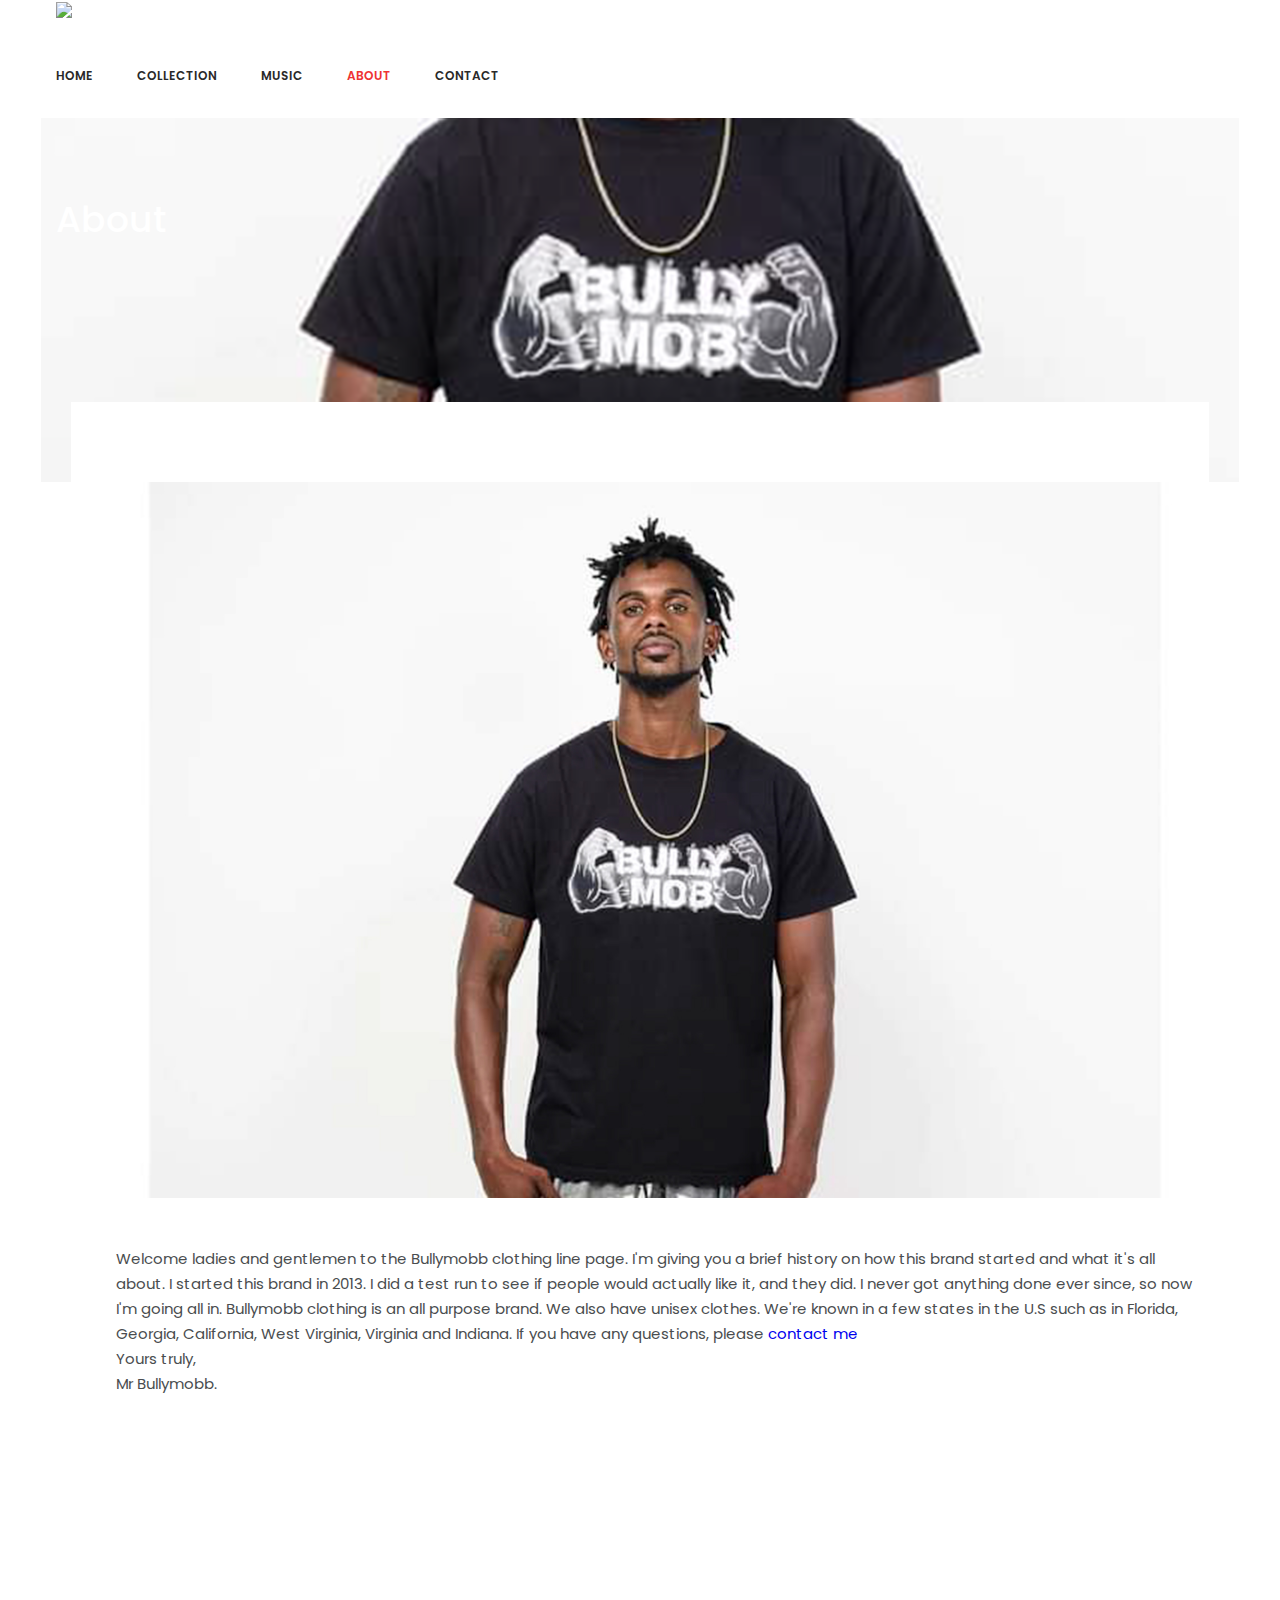
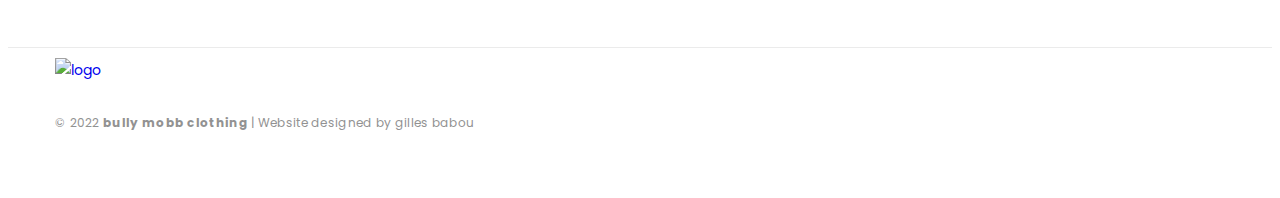
==== commit ff85f9a5: "fix active links" ====
--- a/about.html
+++ b/about.html
@@ -67,16 +67,16 @@
                 <div class="menu-area">
                   <nav>
                     <ul>
+                      <li>
+                        <a href="index.html">Home</a>
+                      </li>
+                      <li>
+                        <a href="shop.html">Collection</a>
+                      </li>
+                      <li>
+                        <a href="music.html">music</a>
+                      </li>
                       <li class="active">
-                        <a href="index.html">Home</a>
-                      </li>
-                      <li>
-                        <a href="shop.html">Collection</a>
-                      </li>
-                      <li>
-                        <a href="music.html">music</a>
-                      </li>
-                      <li>
                         <a href="about.html">About</a>
                       </li>
                       <li>
@@ -106,13 +106,13 @@
                         <a href="shop.html">Collection</a>
                       </li>
                       <li>
-                        <a href="shop.html">music</a>
-                      </li>
-                      <li>
-                        <a href="shop.html">About</a>
-                      </li>
-                      <li>
-                        <a href="shop.html">contact</a>
+                        <a href="music.html">music</a>
+                      </li>
+                      <li>
+                        <a href="about.html">About</a>
+                      </li>
+                      <li>
+                        <a href="contact.html">contact</a>
                       </li>
                     </ul>
                   </nav>
@@ -153,7 +153,7 @@
                 <div class="about-content">
                   <h3>Who<span>We are?</span></h3>
                   <p>
-                    Welcome ladies and gentlemen to the Bullymobb clothing line page. I'm giving you a brief history on how this brand started and what it's all about. I started this brand in 2013. I did a test run to see if people would like actually like it, and they did. I never got anything done ever since, so now I'm going all in. Bullymobb clothing is an all purpose brand. We also have unisex clothes. We're known in a few states in the U.S such as in Florida, Georgia, California, West Virginia, Virginia and Indiana. If you have any questions, please <a href='contact.html'>contact me</a> <br> Yours truly,<br> Mr Bullymobb.
+                    Welcome ladies and gentlemen to the Bullymobb clothing line page. I'm giving you a brief history on how this brand started and what it's all about. I started this brand in 2013. I did a test run to see if people would actually like it, and they did. I never got anything done ever since, so now I'm going all in. Bullymobb clothing is an all purpose brand. We also have unisex clothes. We're known in a few states in the U.S such as in Florida, Georgia, California, West Virginia, Virginia and Indiana. If you have any questions, please <a href='contact.html'>contact me</a> <br> Yours truly,<br> Mr Bullymobb.
                   </p>
                 </div>
               </div>
